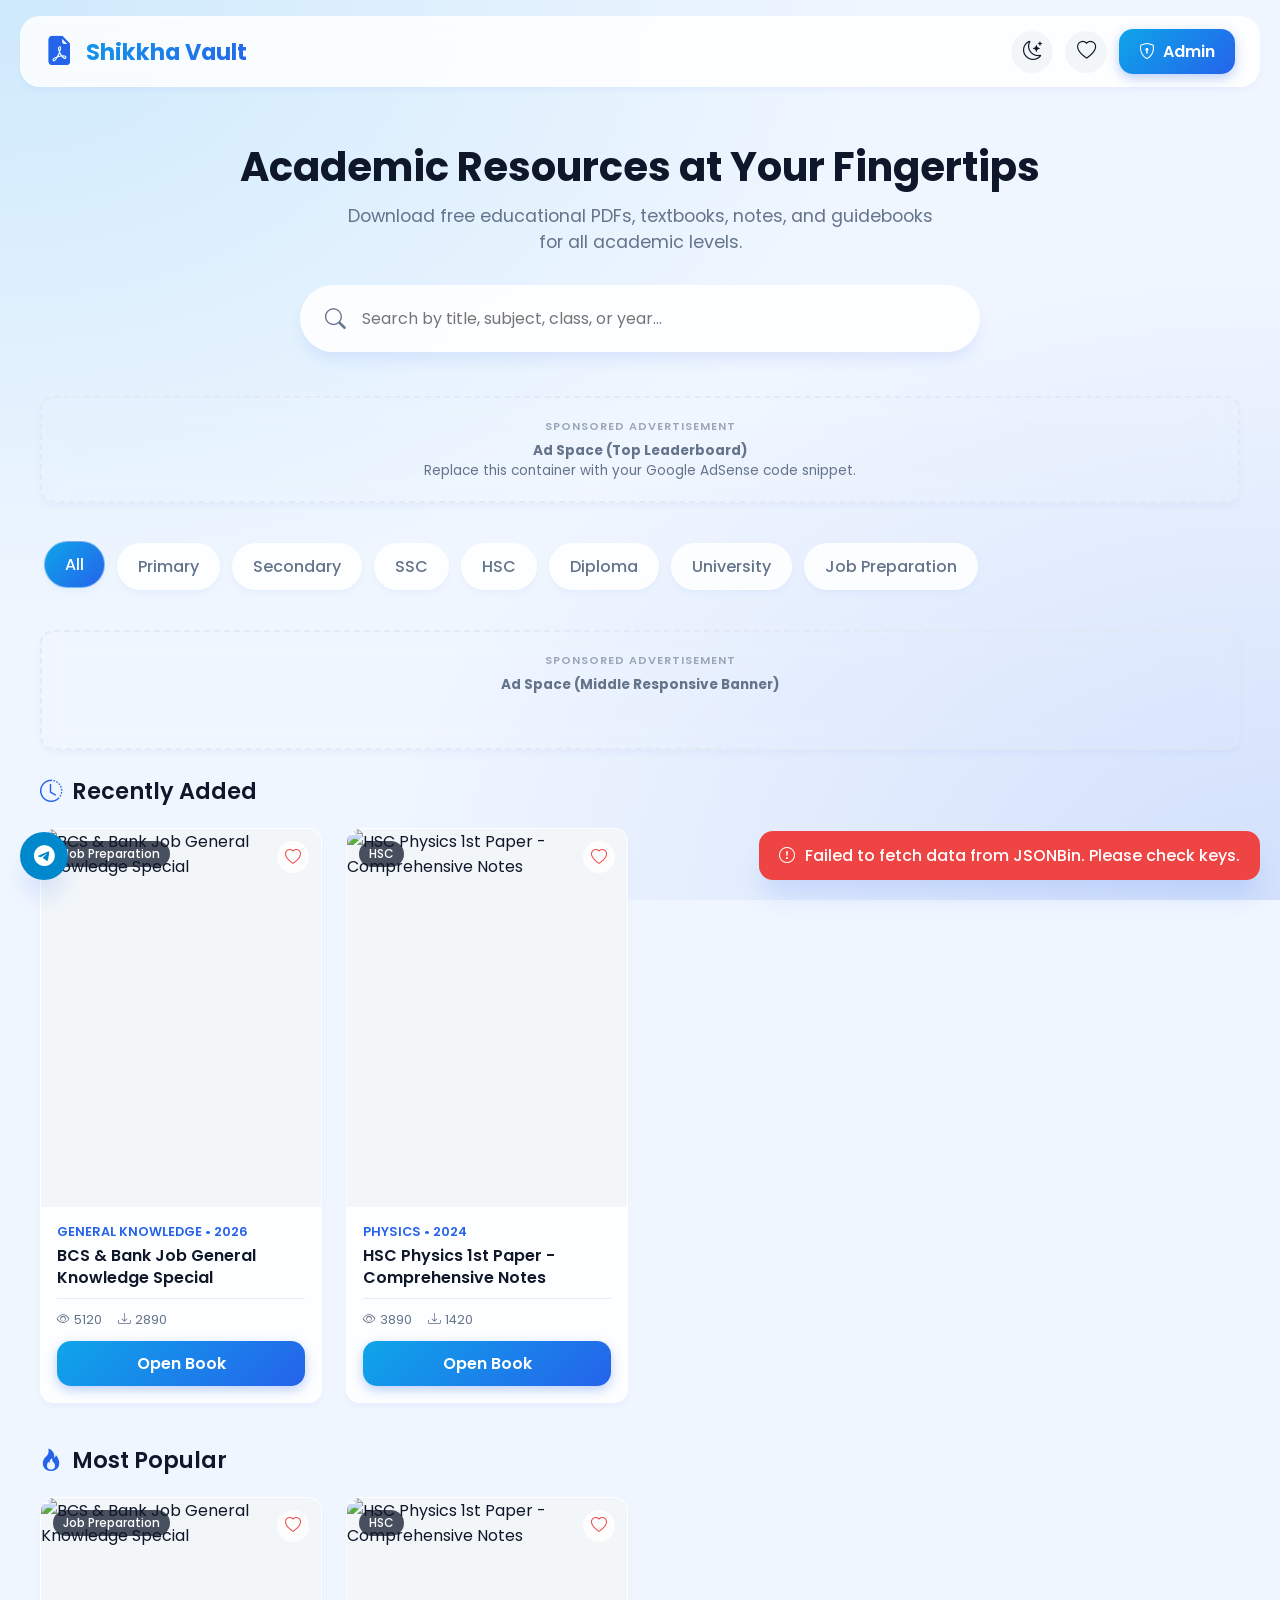
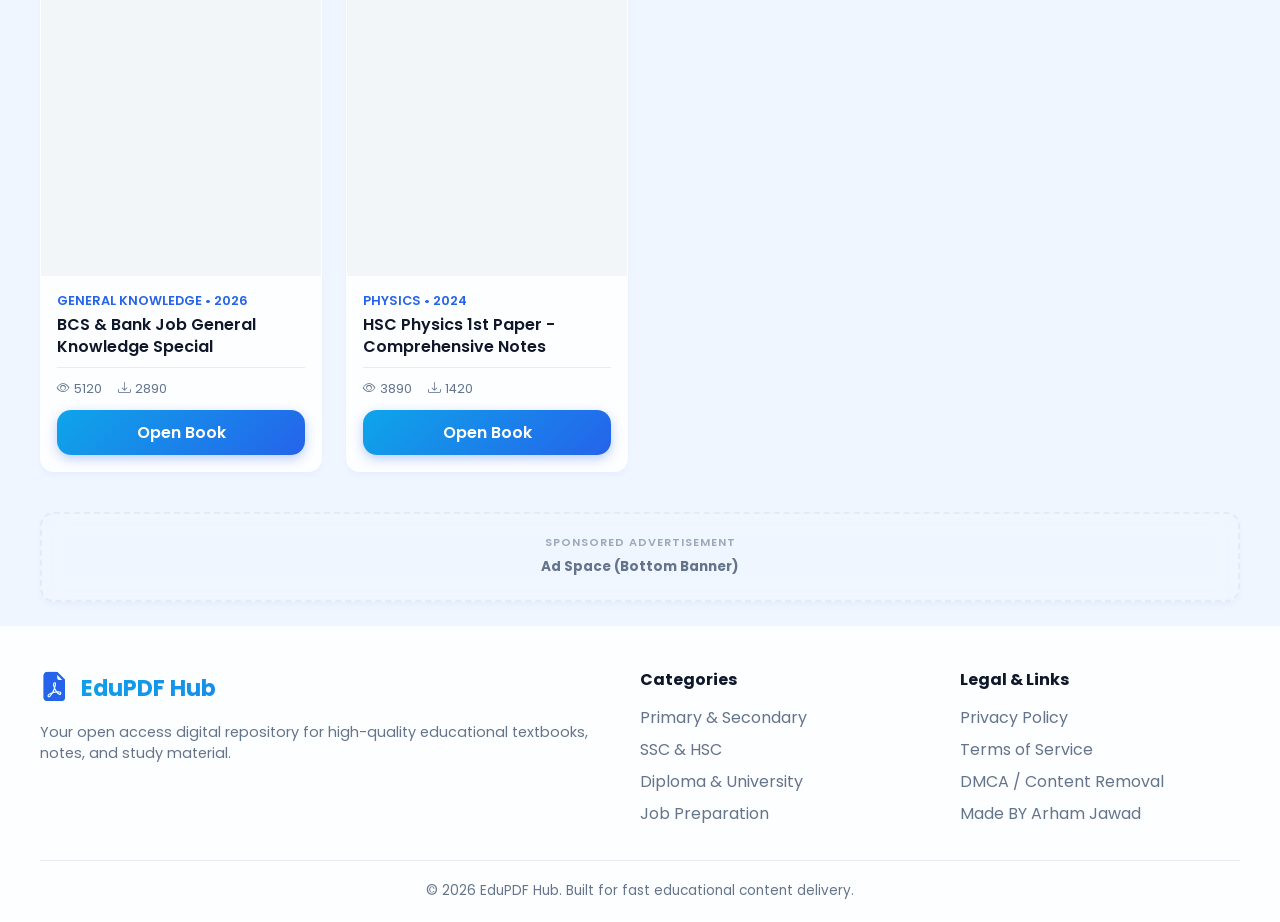
==== public/index.html @ 89e4945f "all done" ====
<!DOCTYPE html>
<html lang="en" data-theme="light">
<head>
    <meta charset="UTF-8">
    <meta name="viewport" content="width=device-width, initial-scale=1.0">
    <title>Sikkha vault- Free PDF Library</title>
    <!-- logo -->
     <link rel="shortcut icon" type="x-icon" href="icon.png" background-color="#FFFFFF">
    <!-- SEO & Open Graph Meta Tags -->
    <meta name="description" content="sikkhavault, Download educational PDFs, text books, notes, and study materials for Primary, Secondary, SSC, HSC, Diploma, University, and Job Preparation.">
    <meta name="keywords" content="sikkhavault, Books, PDF, SSC, HSC, Diploma, University, Job Prep, Study Materials">
    <meta name="author" content="sikkhavault">
    <meta name="robots" content="index, follow">
    
    <meta property="og:title" content="sikkhavault - Academic & Educational PDF Library">
    <meta property="og:description" content="Access thousands of textbooks and study materials in high-quality PDF format.">
    <meta property="og:type" content="website">
    <meta property="og:image" content="https://images.unsplash.com/photo-1497633762265-9d179a990aa6?w=800">
    
    <meta name="twitter:card" content="summary_large_image">
    <meta name="twitter:title" content="sikkhavault">
    <meta name="twitter:description" content="Free academic PDF library for students and job seekers.">

    <!-- Google Fonts & Bootstrap Icons -->
    <link rel="preconnect" href="https://fonts.googleapis.com">
    <link rel="preconnect" href="https://fonts.gstatic.com" crossorigin>
    <link href="https://fonts.googleapis.com/css2?family=Poppins:wght@300;400;500;600;700&display=swap" rel="stylesheet">
    <link rel="stylesheet" href="https://cdn.jsdelivr.net/npm/bootstrap-icons@1.11.1/font/bootstrap-icons.css">
    <link rel="stylesheet" href="/src/style.css">
    <script src="/src/script.js" defer></script>
</head>
<body>
    <!--google AdSense-->
    <script async src="https://pagead2.googlesyndication.com/pagead/js/adsbygoogle.js?client=ca-pub-3138144845220988"
     crossorigin="anonymous"></script>
    
    <!-- ==========================================================================
       HEADER & NAVBAR
       ========================================================================== -->
    <header class="container navbar">
        <nav class="navbar-content glass">
            <a href="#" class="brand-logo" onclick="app.router.navigate('home')">
                <i class="bi bi-file-earmark-pdf-fill"></i>
                Shikkha Vault
            </a>
            <div class="nav-actions">
                <button class="icon-btn" id="themeToggleBtn" title="Toggle Theme" onclick="app.ui.toggleTheme()">
                    <i class="bi bi-moon-stars"></i>
                </button>
                <button class="icon-btn" title="Saved Favorites" onclick="app.ui.showFavoritesModal()">
                    <i class="bi bi-heart"></i>
                </button>
                <button class="btn btn-primary" id="adminNavBtn" onclick="app.admin.handleNavClick()">
                    <i class="bi bi-shield-lock"></i> <span id="adminBtnText">Admin</span>
                </button>
            </div>
        </nav>
    </header>

    <!-- ==========================================================================
       HOME VIEW
       ========================================================================== -->
    <main id="homeView" class="container">
        <!-- Hero Section -->
        <section class="hero">
            <h1>Academic Resources at Your Fingertips</h1>
            <p>Download free educational PDFs, textbooks, notes, and guidebooks for all academic levels.</p>
            
            <div class="search-container">
                <div class="search-bar glass">
                    <i class="bi bi-search"></i>
                    <input type="text" id="searchInput" placeholder="Search by title, subject, class, or year..." autocomplete="off">
                </div>
                <div class="search-suggestions glass" id="searchSuggestions"></div>
            </div>
        </section>

        <!-- Top Advertisement Banner -->
        <div class="ad-banner ad-top glass" id="adTop">
            <div><strong>Ad Space (Top Leaderboard)</strong></div>
            <div>Replace this container with your Google AdSense code snippet.</div>
        </div>

        <!-- Category Scroll Filters -->
        <section class="category-section">
            <div class="category-scroll" id="categoryContainer">
                <!-- Dynamic Category Chips -->
            </div>
        </section>

        <!-- Middle Advertisement Banner -->
        <div class="ad-banner ad-middle glass" id="adMiddle">
            <div><strong>Ad Space (Middle Responsive Banner)</strong></div>
        </div>

        <!-- Recent Books Section -->
        <section>
            <div class="section-header">
                <h2 class="section-title"><i class="bi bi-clock-history"></i> Recently Added</h2>
            </div>
            <div class="book-grid" id="recentBooksGrid">
                <!-- Skeleton Loading -->
                <div class="book-card glass" style="height: 320px;"><div class="skeleton" style="height:100%;"></div></div>
                <div class="book-card glass" style="height: 320px;"><div class="skeleton" style="height:100%;"></div></div>
                <div class="book-card glass" style="height: 320px;"><div class="skeleton" style="height:100%;"></div></div>
                <div class="book-card glass" style="height: 320px;"><div class="skeleton" style="height:100%;"></div></div>
            </div>
        </section>

        <!-- Popular Books Section -->
        <section>
            <div class="section-header">
                <h2 class="section-title"><i class="bi bi-fire"></i> Most Popular</h2>
            </div>
            <div class="book-grid" id="popularBooksGrid">
                <!-- Dynamic Content -->
            </div>
        </section>

        <!-- Bottom Advertisement Banner -->
        <div class="ad-banner ad-bottom glass" id="adBottom">
            <div><strong>Ad Space (Bottom Banner)</strong></div>
        </div>
    </main>

    <!-- ==========================================================================
       BOOK DETAILS VIEW
       ========================================================================== -->
    <main id="detailsView" class="container details-page">
        <button class="btn glass" onclick="app.router.navigate('home')" style="margin-bottom: 20px;">
            <i class="bi bi-arrow-left"></i> Back to Catalog
        </button>

        <div class="details-grid">
            <!-- Cover Column -->
            <div>
                <img id="detailCover" src="" alt="Book Cover" class="details-cover glass">
            </div>

            <!-- Details Column -->
            <div class="details-info">
                <h1 id="detailTitle" class="details-title">Book Title Loading...</h1>
                
                <div class="details-tags">
                    <span class="tag" id="detailCategory"><i class="bi bi-folder"></i> Category</span>
                    <span class="tag" id="detailSubject"><i class="bi bi-book"></i> Subject</span>
                    <span class="tag" id="detailYear"><i class="bi bi-calendar"></i> Year</span>
                </div>

                <p id="detailDescription" style="color: var(--text-muted); line-height: 1.6; margin-bottom: 20px;">
                    Description loading...
                </p>

                <div class="details-spec-grid">
                    <div class="spec-item">
                        <span class="spec-label">Publisher</span>
                        <span class="spec-value" id="detailPublisher">-</span>
                    </div>
                    <div class="spec-item">
                        <span class="spec-label">File Size</span>
                        <span class="spec-value" id="detailFileSize">-</span>
                    </div>
                    <div class="spec-item">
                        <span class="spec-label">Upload Date</span>
                        <span class="spec-value" id="detailUploadDate">-</span>
                    </div>
                    <div class="spec-item">
                        <span class="spec-label">Total Downloads</span>
                        <span class="spec-value" id="detailDownloads">0</span>
                    </div>
                </div>

                <!-- Action Download Box -->
                <div class="download-box glass">
                    <button class="btn btn-success" id="downloadBtn" style="width: 100%; justify-content: center; font-size: 1.1rem; padding: 14px;">
                        <i class="bi bi-download"></i> 📥 Read/Download PDF Now
                    </button>
                    <div style="display: flex; gap: 10px; margin-top: 12px; justify-content: center;">
                        <button class="btn glass" id="shareBtn" style="padding: 6px 12px; font-size: 0.85rem;">
                            <i class="bi bi-share"></i> Share Link
                        </button>
                        <button class="btn glass" id="copyBtn" style="padding: 6px 12px; font-size: 0.85rem;">
                            <i class="bi bi-clipboard"></i> Copy ID
                        </button>
                    </div>
                </div>
            </div>

            <!-- Sidebar Column / Ads -->
            <div class="sidebar-col">
                <div class="ad-banner ad-sidebar glass">
                    <div><strong>Ad Space (Sidebar Medium Rectangle)</strong></div>
                </div>
            </div>
        </div>
    </main>

    <!-- ==========================================================================
       ADMIN DASHBOARD VIEW
       ========================================================================== -->
    <main id="adminView" class="container admin-dashboard">
        <div class="section-header">
            <h2><i class="bi bi-speedometer2"></i> Management Dashboard</h2>
            <div>
                <button class="btn btn-primary" onclick="app.admin.openBookModal()"><i class="bi bi-plus-circle"></i> Add New Book</button>
                <button class="btn glass" onclick="app.admin.openSettingsModal()"><i class="bi bi-gear"></i> Settings</button>
                <button class="btn glass" onclick="app.admin.logout()"><i class="bi bi-box-arrow-right"></i> Logout</button>
            </div>
        </div>

        <!-- Statistics Overview -->
        <div class="stats-grid">
            <div class="stat-card glass">
                <div class="stat-icon"><i class="bi bi-journal-bookmark"></i></div>
                <div>
                    <div class="stat-val" id="statTotalBooks">0</div>
                    <div class="stat-lbl">Total Books</div>
                </div>
            </div>
            <div class="stat-card glass">
                <div class="stat-icon"><i class="bi bi-eye"></i></div>
                <div>
                    <div class="stat-val" id="statTotalViews">0</div>
                    <div class="stat-lbl">Total Views</div>
                </div>
            </div>
            <div class="stat-card glass">
                <div class="stat-icon"><i class="bi bi-download"></i></div>
                <div>
                    <div class="stat-val" id="statTotalDownloads">0</div>
                    <div class="stat-lbl">Total Downloads</div>
                </div>
            </div>
        </div>

        <!-- Admin Book List Table -->
        <div class="glass" style="padding: 20px; border-radius: var(--radius-md);">
            <div style="display: flex; justify-content: space-between; align-items: center; margin-bottom: 16px;">
                <h3>Book Inventory</h3>
                <input type="text" id="adminTableSearch" placeholder="Filter inventory..." class="form-control" style="width: 250px;">
            </div>
            <div class="admin-table-wrapper">
                <table class="admin-table">
                    <thead>
                        <tr>
                            <th>Book ID</th>
                            <th>Title</th>
                            <th>Category</th>
                            <th>Views</th>
                            <th>Downloads</th>
                            <th>Actions</th>
                        </tr>
                    </thead>
                    <tbody id="adminBookTableBody">
                        <!-- Dynamic Rows -->
                    </tbody>
                </table>
            </div>
        </div>
    </main>

    <!-- ==========================================================================
       404 NOT FOUND VIEW
       ========================================================================== -->
    <main id="notFoundView" class="container error-state" style="display: none;">
        <i class="bi bi-exclamation-triangle"></i>
        <h1>Book Not Found</h1>
        <p style="color: var(--text-muted); margin-bottom: 20px;">The requested PDF resource does not exist or has been removed.</p>
        <button class="btn btn-primary" onclick="app.router.navigate('home')">Return to Safety</button>
    </main>

    <!-- ==========================================================================
       MODALS
       ========================================================================== -->
    
    <!-- JSONBin Setup Settings Modal -->
    <div class="modal-overlay" id="settingsModal">
        <div class="modal-card glass">
            <i class="bi bi-x-lg modal-close" onclick="app.ui.closeModal('settingsModal')"></i>
            <h2><i class="bi bi-database-gear"></i> JSONBin Configuration</h2>
            <p style="color: var(--text-muted); font-size: 0.85rem; margin-bottom: 20px;">
                Enter your JSONBin.io storage credentials to sync database items.
            </p>
            <form id="settingsForm">
                <div class="form-group">
                    <label>BIN ID</label>
                    <input type="text" id="cfgBinId" class="form-control" required placeholder="e.g., 6a6b009ada38895dfea31794">
                </div>
                <div class="form-group">
                    <label>Master Key</label>
                    <input type="password" id="cfgMasterKey" class="form-control" required placeholder="e.g., $2a$10$...">
                </div>
                <div class="form-group">
                    <label>Access Key (Optional)</label>
                    <input type="password" id="cfgAccessKey" class="form-control" placeholder="Optional read/write key">
                </div>
                <button type="submit" class="btn btn-primary" style="width: 100%; justify-content: center;">Save & Initialize</button>
            </form>
        </div>
    </div>

    <!-- Hidden Admin Login Modal -->
    <div class="modal-overlay" id="loginModal">
        <div class="modal-card glass">
            <i class="bi bi-x-lg modal-close" onclick="app.ui.closeModal('loginModal')"></i>
            <h2><i class="bi bi-shield-lock"></i> Admin Portal Login</h2>
            <p style="color: var(--text-muted); font-size: 0.85rem; margin-bottom: 20px;">Authentication required for library management.</p>
            <form id="loginForm">
                <div class="form-group">
                    <label>Username</label>
                    <input type="text" id="loginUser" class="form-control" required value="admin">
                </div>
                <div class="form-group">
                    <label>Password</label>
                    <input type="password" id="loginPass" class="form-control" required value="admin123">
                </div>
                <button type="submit" class="btn btn-primary" style="width: 100%; justify-content: center;">Login</button>
            </form>
        </div>
    </div>

    <!-- Add / Edit Book Modal -->
    <div class="modal-overlay" id="bookModal">
        <div class="modal-card glass modal-lg">
            <i class="bi bi-x-lg modal-close" onclick="app.ui.closeModal('bookModal')"></i>
            <h2 id="bookModalTitle"><i class="bi bi-journal-plus"></i> Add New Book</h2>
            <form id="bookForm" style="margin-top: 20px;">
                <input type="hidden" id="bookFormId">
                <div class="form-row">
                    <div class="form-group">
                        <label>Book Title *</label>
                        <input type="text" id="bookTitle" class="form-control" required>
                    </div>
                    <div class="form-group">
                        <label>Subject *</label>
                        <input type="text" id="bookSubject" class="form-control" required placeholder="e.g. Physics, Accounting">
                    </div>
                </div>
                <div class="form-row">
                    <div class="form-group">
                        <label>Category *</label>
                        <select id="bookCategory" class="form-control" required>
                            <option value="Primary">Primary</option>
                            <option value="Secondary">Secondary</option>
                            <option value="SSC">SSC</option>
                            <option value="HSC">HSC</option>
                            <option value="Diploma">Diploma</option>
                            <option value="University">University</option>
                            <option value="Job Preparation">Job Preparation</option>
                        </select>
                    </div>
                    <div class="form-group">
                        <label>Class/Year</label>
                        <input type="text" id="bookYear" class="form-control" placeholder="e.g. Class 10, 1st Year">
                    </div>
                </div>
                <div class="form-row">
                    <div class="form-group">
                        <label>Publisher</label>
                        <input type="text" id="bookPublisher" class="form-control" placeholder="e.g. NCTB, Pearson">
                    </div>
                    <div class="form-group">
                        <label>File Size</label>
                        <input type="text" id="bookFileSize" class="form-control" placeholder="e.g. 15.4 MB">
                    </div>
                </div>
                <div class="form-group">
                    <label>Cover Image URL *</label>
                    <input type="url" id="bookCover" class="form-control" required placeholder="https://domain.com/image.jpg">
                </div>
                <div class="form-group">
                    <label>PDF File URL *</label>
                    <input type="url" id="bookPdf" class="form-control" required placeholder="https://domain.com/file.pdf">
                </div>
                <div class="form-group">
                    <label>Description</label>
                    <textarea id="bookDescription" class="form-control" rows="3"></textarea>
                </div>
                <button type="submit" class="btn btn-primary" style="width: 100%; justify-content: center;">Save Book Record</button>
            </form>
        </div>
    </div>

    <!-- Favorites Modal -->
    <div class="modal-overlay" id="favModal">
        <div class="modal-card glass">
            <i class="bi bi-x-lg modal-close" onclick="app.ui.closeModal('favModal')"></i>
            <h2><i class="bi bi-heart-fill" style="color: #ef4444;"></i> Saved Favorites</h2>
            <div id="favListContainer" style="margin-top: 20px; max-height: 400px; overflow-y: auto;">
                <!-- Dynamic Items -->
            </div>
        </div>
    </div>

    <!-- ==========================================================================
       FLOATING ACTION BUTTONS & FOOTER
       ========================================================================== -->
    <div class="floating-btn-group">
        <a href="https://t.me/" target="_blank" class="float-btn telegram-btn" title="Telegram Community">
            <i class="bi bi-telegram"></i>
        </a>
        <button class="float-btn back-top-btn" id="backToTopBtn" onclick="window.scrollTo({top:0, behavior:'smooth'})">
            <i class="bi bi-arrow-up"></i>
        </button>
    </div>

    <div class="toast-container" id="toastContainer"></div>

    <footer class="glass">
        <div class="container">
            <div class="footer-grid">
                <div>
                    <div class="brand-logo" style="margin-bottom: 12px;">
                        <i class="bi bi-file-earmark-pdf-fill"></i> EduPDF Hub
                    </div>
                    <p style="color: var(--text-muted); font-size: 0.9rem;">
                        Your open access digital repository for high-quality educational textbooks, notes, and study material.
                    </p>
                </div>
                <div>
                    <h4>Categories</h4>
                    <ul style="list-style: none; margin-top: 10px; color: var(--text-muted); line-height: 2;">
                        <li>Primary & Secondary</li>
                        <li>SSC & HSC</li>
                        <li>Diploma & University</li>
                        <li>Job Preparation</li>
                    </ul>
                </div>
                <div>
                    <h4>Legal & Links</h4>
                    <ul style="list-style: none; margin-top: 10px; color: var(--text-muted); line-height: 2;">
                        <li>Privacy Policy</li>
                        <li>Terms of Service</li>
                        <li>DMCA / Content Removal</li>
                        <li>Made BY Arham Jawad</li>
                    </ul>
                </div>
            </div>
            <div class="footer-bottom">
                &copy; 2026 EduPDF Hub. Built for fast educational content delivery.
            </div>
        </div>
    </footer>


</body>
</html>
---- src/style.css ----
:root {
            --primary-gradient: linear-gradient(135deg, #0ea5e9 0%, #2563eb 100%);
            --primary: #2563eb;
            --primary-dark: #1d4ed8;
            --secondary: #0ea5e9;
            --accent: #10b981;
            --accent-hover: #059669;
            
            --bg-body: #f0f6ff;
            --bg-card: rgba(255, 255, 255, 0.85);
            --bg-card-hover: rgba(255, 255, 255, 0.95);
            --bg-modal: #ffffff;
            --bg-input: rgba(241, 245, 249, 0.9);
            
            --text-main: #0f172a;
            --text-muted: #64748b;
            --text-inverse: #ffffff;
            
            --border-color: rgba(226, 232, 240, 0.8);
            --glass-border: rgba(255, 255, 255, 0.4);
            --shadow-sm: 0 4px 6px -1px rgba(37, 99, 235, 0.05);
            --shadow-md: 0 10px 15px -3px rgba(37, 99, 235, 0.1);
            --shadow-lg: 0 20px 25px -5px rgba(37, 99, 235, 0.15);
            
            --radius-sm: 8px;
            --radius-md: 14px;
            --radius-lg: 20px;
            --radius-full: 9999px;
            
            --transition: all 0.3s cubic-bezier(0.4, 0, 0.2, 1);
        }

        [data-theme="dark"] {
            --bg-body: #0b1120;
            --bg-card: rgba(30, 41, 59, 0.7);
            --bg-card-hover: rgba(30, 41, 59, 0.9);
            --bg-modal: #1e293b;
            --bg-input: rgba(15, 23, 42, 0.8);
            
            --text-main: #f8fafc;
            --text-muted: #94a3b8;
            
            --border-color: rgba(51, 65, 85, 0.8);
            --glass-border: rgba(255, 255, 255, 0.08);
            --shadow-sm: 0 4px 6px -1px rgba(0, 0, 0, 0.3);
            --shadow-md: 0 10px 15px -3px rgba(0, 0, 0, 0.4);
            --shadow-lg: 0 20px 25px -5px rgba(0, 0, 0, 0.5);
        }

        /* ==========================================================================
           2. BASE & RESET
           ========================================================================== */
        * {
            box-sizing: border-box;
            margin: 0;
            padding: 0;
            font-family: 'Poppins', sans-serif;
            -webkit-tap-highlight-color: transparent;
        }

        body {
            background: var(--bg-body);
            color: var(--text-main);
            min-height: 100vh;
            display: flex;
            flex-direction: column;
            overflow-x: hidden;
            transition: background-color 0.3s ease, color 0.3s ease;
            background-image: 
                radial-gradient(at 0% 0%, rgba(14, 165, 233, 0.15) 0px, transparent 50%),
                radial-gradient(at 100% 100%, rgba(37, 99, 235, 0.15) 0px, transparent 50%);
            background-attachment: fixed;
        }

        a {
            color: inherit;
            text-decoration: none;
        }

        button, input, select, textarea {
            font: inherit;
            outline: none;
            border: none;
        }

        button {
            cursor: pointer;
        }

        /* Glassmorphism utility */
        .glass {
            background: var(--bg-card);
            backdrop-filter: blur(12px);
            -webkit-backdrop-filter: blur(12px);
            border: 1px solid var(--glass-border);
            box-shadow: var(--shadow-sm);
        }

        .container {
            width: 100%;
            max-width: 1240px;
            margin: 0 auto;
            padding: 0 20px;
        }

        /* ==========================================================================
           3. NAVBAR & NAVIGATION
           ========================================================================== */
        .navbar {
            position: sticky;
            top: 0;
            z-index: 1000;
            padding: 16px 0;
            transition: var(--transition);
        }

        .navbar-content {
            display: flex;
            align-items: center;
            justify-content: space-between;
            border-radius: var(--radius-lg);
            padding: 12px 24px;
        }

        .brand-logo {
            display: flex;
            align-items: center;
            gap: 12px;
            font-size: 1.4rem;
            font-weight: 700;
            background: var(--primary-gradient);
            -webkit-background-clip: text;
            background-clip: text;
            -webkit-text-fill-color: transparent;
        }

        .brand-logo i {
            font-size: 1.8rem;
            color: var(--primary);
            -webkit-text-fill-color: initial;
        }

        .nav-actions {
            display: flex;
            align-items: center;
            gap: 12px;
        }

        .icon-btn {
            width: 42px;
            height: 42px;
            border-radius: var(--radius-full);
            display: flex;
            align-items: center;
            justify-content: center;
            font-size: 1.2rem;
            color: var(--text-main);
            background: var(--bg-input);
            transition: var(--transition);
        }

        .icon-btn:hover {
            transform: translateY(-2px);
            color: var(--primary);
        }

        .btn {
            padding: 10px 20px;
            border-radius: var(--radius-md);
            font-weight: 600;
            display: inline-flex;
            align-items: center;
            gap: 8px;
            transition: var(--transition);
        }

        .btn-primary {
            background: var(--primary-gradient);
            color: var(--text-inverse);
            box-shadow: 0 4px 12px rgba(37, 99, 235, 0.3);
        }

        .btn-primary:hover {
            transform: translateY(-2px);
            box-shadow: 0 6px 20px rgba(37, 99, 235, 0.4);
        }

        .btn-success {
            background: var(--accent);
            color: var(--text-inverse);
            box-shadow: 0 4px 12px rgba(16, 185, 129, 0.3);
        }

        .btn-success:hover {
            background: var(--accent-hover);
            transform: translateY(-2px);
            box-shadow: 0 6px 20px rgba(16, 185, 129, 0.4);
        }

        /* ==========================================================================
           4. HERO & SEARCH
           ========================================================================== */
        .hero {
            padding: 40px 0 20px 0;
            text-align: center;
        }

        .hero h1 {
            font-size: 2.5rem;
            font-weight: 700;
            margin-bottom: 12px;
            line-height: 1.2;
        }

        .hero p {
            color: var(--text-muted);
            font-size: 1.1rem;
            margin-bottom: 30px;
            max-width: 600px;
            margin-left: auto;
            margin-right: auto;
        }

        .search-container {
            max-width: 680px;
            margin: 0 auto;
            position: relative;
        }

        .search-bar {
            display: flex;
            align-items: center;
            padding: 8px 16px;
            border-radius: var(--radius-full);
            box-shadow: var(--shadow-md);
        }

        .search-bar i {
            font-size: 1.3rem;
            color: var(--text-muted);
            margin-left: 8px;
        }

        .search-bar input {
            width: 100%;
            padding: 12px 16px;
            background: transparent;
            color: var(--text-main);
            font-size: 1rem;
        }

        .search-suggestions {
            position: absolute;
            top: 110%;
            left: 0;
            right: 0;
            border-radius: var(--radius-md);
            max-height: 300px;
            overflow-y: auto;
            z-index: 100;
            display: none;
            box-shadow: var(--shadow-lg);
        }

        .suggestion-item {
            padding: 12px 20px;
            display: flex;
            align-items: center;
            justify-content: space-between;
            cursor: pointer;
            border-bottom: 1px solid var(--border-color);
            transition: var(--transition);
        }

        .suggestion-item:last-child {
            border-bottom: none;
        }

        .suggestion-item:hover {
            background: var(--bg-input);
            color: var(--primary);
        }

        /* ==========================================================================
           5. CATEGORIES & CHIPS
           ========================================================================== */
        .category-section {
            margin: 30px 0;
        }

        .category-scroll {
            display: flex;
            gap: 12px;
            overflow-x: auto;
            padding: 10px 4px;
            scrollbar-width: none;
        }

        .category-scroll::-webkit-scrollbar {
            display: none;
        }

        .category-chip {
            padding: 10px 20px;
            border-radius: var(--radius-full);
            white-space: nowrap;
            font-weight: 500;
            cursor: pointer;
            transition: var(--transition);
            color: var(--text-muted);
            display: flex;
            align-items: center;
            gap: 8px;
        }

        .category-chip.active, .category-chip:hover {
            background: var(--primary-gradient);
            color: var(--text-inverse);
            transform: translateY(-2px);
            box-shadow: var(--shadow-sm);
        }

        /* ==========================================================================
           6. ADVERTISEMENT PLACEHOLDERS
           ========================================================================== */
        .ad-banner {
            margin: 24px 0;
            padding: 20px;
            border-radius: var(--radius-md);
            text-align: center;
            border: 2px dashed var(--border-color);
            background: rgba(255, 255, 255, 0.02);
            color: var(--text-muted);
            font-size: 0.85rem;
            position: relative;
            overflow: hidden;
        }

        .ad-banner::before {
            content: "SPONSORED ADVERTISEMENT";
            display: block;
            font-size: 0.7rem;
            font-weight: 600;
            letter-spacing: 1px;
            margin-bottom: 6px;
            opacity: 0.6;
        }

        .ad-top { min-height: 90px; }
        .ad-middle { min-height: 120px; }
        .ad-bottom { min-height: 90px; }
        .ad-sidebar { min-height: 250px; }

        /* ==========================================================================
           7. MAIN CONTENT LAYOUT & GRID
           ========================================================================== */
        .section-header {
            display: flex;
            align-items: center;
            justify-content: space-between;
            margin-bottom: 20px;
        }

        .section-title {
            font-size: 1.4rem;
            font-weight: 600;
            display: flex;
            align-items: center;
            gap: 10px;
        }

        .section-title i {
            color: var(--primary);
        }

        .book-grid {
            display: grid;
            grid-template-columns: repeat(auto-fill, minmax(240px, 1fr));
            gap: 24px;
            margin-bottom: 40px;
        }

        /* Book Card */
        .book-card {
            border-radius: var(--radius-md);
            overflow: hidden;
            display: flex;
            flex-direction: column;
            transition: var(--transition);
            position: relative;
            height: 100%;
        }

        .book-card:hover {
            transform: translateY(-6px);
            box-shadow: var(--shadow-lg);
        }

        .card-cover-wrapper {
            position: relative;
            width: 100%;
            padding-top: 135%; /* 3:4 Aspect Ratio */
            overflow: hidden;
            background: var(--bg-input);
        }

        .card-cover {
            position: absolute;
            top: 0;
            left: 0;
            width: 100%;
            height: 100%;
            object-fit: cover;
            transition: var(--transition);
        }

        .book-card:hover .card-cover {
            transform: scale(1.05);
        }

        .badge-category {
            position: absolute;
            top: 12px;
            left: 12px;
            background: rgba(15, 23, 42, 0.75);
            backdrop-filter: blur(4px);
            color: #fff;
            padding: 4px 10px;
            border-radius: var(--radius-full);
            font-size: 0.75rem;
            font-weight: 500;
        }

        .fav-btn {
            position: absolute;
            top: 12px;
            right: 12px;
            width: 32px;
            height: 32px;
            border-radius: var(--radius-full);
            background: rgba(255, 255, 255, 0.85);
            color: #ef4444;
            display: flex;
            align-items: center;
            justify-content: center;
            cursor: pointer;
            transition: var(--transition);
            z-index: 2;
        }

        .fav-btn:hover {
            transform: scale(1.1);
        }

        .card-body {
            padding: 16px;
            display: flex;
            flex-direction: column;
            flex-grow: 1;
        }

        .card-meta {
            font-size: 0.8rem;
            color: var(--primary);
            font-weight: 600;
            margin-bottom: 4px;
            text-transform: uppercase;
        }

        .card-title {
            font-size: 1rem;
            font-weight: 600;
            line-height: 1.4;
            margin-bottom: 8px;
            display: -webkit-box;
            -webkit-line-clamp: 2;
            line-clamp: 2;
            -webkit-box-orient: vertical;
            overflow: hidden;
        }

        .card-stats {
            display: flex;
            align-items: center;
            gap: 16px;
            font-size: 0.8rem;
            color: var(--text-muted);
            margin-top: auto;
            padding-top: 12px;
            border-top: 1px solid var(--border-color);
        }

        .card-stats span {
            display: flex;
            align-items: center;
            gap: 4px;
        }

        /* ==========================================================================
           8. BOOK DETAILS PAGE / VIEW
           ========================================================================== */
        .details-page {
            display: none;
            padding: 20px 0 60px 0;
        }

        .details-grid {
            display: grid;
            grid-template-columns: 320px 1fr 300px;
            gap: 30px;
        }

        @media (max-width: 1024px) {
            .details-grid {
                grid-template-columns: 280px 1fr;
            }
            .sidebar-col {
                grid-column: span 2;
            }
        }

        @media (max-width: 768px) {
            .details-grid {
                grid-template-columns: 1fr;
            }
            .sidebar-col {
                grid-column: span 1;
            }
        }

        .details-cover {
            width: 100%;
            border-radius: var(--radius-md);
            box-shadow: var(--shadow-lg);
            object-fit: cover;
            aspect-ratio: 3/4;
        }

        .details-info {
            display: flex;
            flex-direction: column;
        }

        .details-title {
            font-size: 2rem;
            font-weight: 700;
            margin-bottom: 12px;
        }

        .details-tags {
            display: flex;
            flex-wrap: wrap;
            gap: 8px;
            margin-bottom: 20px;
        }

        .tag {
            background: var(--bg-input);
            color: var(--text-muted);
            padding: 6px 12px;
            border-radius: var(--radius-sm);
            font-size: 0.85rem;
            font-weight: 500;
        }

        .details-spec-grid {
            display: grid;
            grid-template-columns: repeat(2, 1fr);
            gap: 16px;
            margin: 20px 0;
            padding: 20px;
            border-radius: var(--radius-md);
            background: var(--bg-input);
        }

        .spec-item {
            display: flex;
            flex-direction: column;
        }

        .spec-label {
            font-size: 0.75rem;
            color: var(--text-muted);
            text-transform: uppercase;
        }

        .spec-value {
            font-size: 0.95rem;
            font-weight: 600;
        }

        .download-box {
            padding: 24px;
            border-radius: var(--radius-md);
            text-align: center;
            margin-top: 20px;
        }

        /* ==========================================================================
           9. ADMIN PANEL & MODALS
           ========================================================================== */
        .modal-overlay {
            position: fixed;
            top: 0;
            left: 0;
            right: 0;
            bottom: 0;
            background: rgba(15, 23, 42, 0.6);
            backdrop-filter: blur(6px);
            z-index: 2000;
            display: none;
            align-items: center;
            justify-content: center;
            padding: 20px;
        }

        .modal-card {
            width: 100%;
            max-width: 600px;
            max-height: 90vh;
            overflow-y: auto;
            border-radius: var(--radius-lg);
            padding: 30px;
            position: relative;
            animation: modalUp 0.3s cubic-bezier(0.16, 1, 0.3, 1);
        }

        .modal-lg {
            max-width: 900px;
        }

        @keyframes modalUp {
            from { opacity: 0; transform: translateY(20px); }
            to { opacity: 1; transform: translateY(0); }
        }

        .modal-close {
            position: absolute;
            top: 20px;
            right: 20px;
            font-size: 1.4rem;
            cursor: pointer;
            color: var(--text-muted);
        }

        .form-group {
            margin-bottom: 18px;
        }

        .form-group label {
            display: block;
            font-size: 0.85rem;
            font-weight: 600;
            margin-bottom: 6px;
            color: var(--text-main);
        }

        .form-control {
            width: 100%;
            padding: 10px 14px;
            border-radius: var(--radius-sm);
            background: var(--bg-input);
            border: 1px solid var(--border-color);
            color: var(--text-main);
            transition: var(--transition);
        }

        .form-control:focus {
            border-color: var(--primary);
            box-shadow: 0 0 0 3px rgba(37, 99, 235, 0.15);
        }

        .form-row {
            display: grid;
            grid-template-columns: repeat(2, 1fr);
            gap: 16px;
        }

        @media (max-width: 600px) {
            .form-row { grid-template-columns: 1fr; }
        }

        .admin-dashboard {
            display: none;
            padding: 30px 0;
        }

        .stats-grid {
            display: grid;
            grid-template-columns: repeat(auto-fit, minmax(200px, 1fr));
            gap: 20px;
            margin-bottom: 30px;
        }

        .stat-card {
            padding: 20px;
            border-radius: var(--radius-md);
            display: flex;
            align-items: center;
            gap: 16px;
        }

        .stat-icon {
            width: 50px;
            height: 50px;
            border-radius: var(--radius-md);
            background: rgba(37, 99, 235, 0.1);
            color: var(--primary);
            display: flex;
            align-items: center;
            justify-content: center;
            font-size: 1.5rem;
        }

        .stat-val {
            font-size: 1.6rem;
            font-weight: 700;
        }

        .stat-lbl {
            font-size: 0.8rem;
            color: var(--text-muted);
        }

        .admin-table-wrapper {
            overflow-x: auto;
            border-radius: var(--radius-md);
            margin-top: 20px;
        }

        .admin-table {
            width: 100%;
            border-collapse: collapse;
            text-align: left;
            font-size: 0.9rem;
        }

        .admin-table th, .admin-table td {
            padding: 14px 18px;
            border-bottom: 1px solid var(--border-color);
        }

        .admin-table th {
            background: var(--bg-input);
            font-weight: 600;
        }

        /* ==========================================================================
           10. SKELETON LOADERS, TOASTS & UTILITIES
           ========================================================================== */
        .skeleton {
            background: linear-gradient(90deg, var(--bg-input) 25%, var(--border-color) 50%, var(--bg-input) 75%);
            background-size: 200% 100%;
            animation: loading 1.5s infinite;
            border-radius: var(--radius-sm);
        }

        @keyframes loading {
            0% { background-position: 200% 0; }
            100% { background-position: -200% 0; }
        }

        .toast-container {
            position: fixed;
            bottom: 20px;
            right: 20px;
            z-index: 3000;
            display: flex;
            flex-direction: column;
            gap: 10px;
        }

        .toast {
            padding: 12px 20px;
            border-radius: var(--radius-md);
            color: #fff;
            font-weight: 500;
            display: flex;
            align-items: center;
            gap: 10px;
            box-shadow: var(--shadow-lg);
            animation: slideIn 0.3s cubic-bezier(0.16, 1, 0.3, 1);
        }

        @keyframes slideIn {
            from { transform: translateX(100%); opacity: 0; }
            to { transform: translateX(0); opacity: 1; }
        }

        .toast-success { background: #10b981; }
        .toast-error { background: #ef4444; }
        .toast-info { background: #2563eb; }

        /* Floating Buttons */
        .floating-btn-group {
            position: fixed;
            bottom: 20px;
            left: 20px;
            display: flex;
            flex-direction: column;
            gap: 12px;
            z-index: 999;
        }

        .float-btn {
            width: 48px;
            height: 48px;
            border-radius: var(--radius-full);
            display: flex;
            align-items: center;
            justify-content: center;
            color: #fff;
            font-size: 1.3rem;
            box-shadow: var(--shadow-lg);
            transition: var(--transition);
        }

        .telegram-btn { background: #0088cc; }
        .back-top-btn { background: var(--primary); display: none; }

        .float-btn:hover {
            transform: scale(1.1);
        }

        /* Footer */
        footer {
            margin-top: auto;
            padding: 40px 0 20px 0;
            border-top: 1px solid var(--border-color);
            background: var(--bg-card);
        }

        .footer-grid {
            display: grid;
            grid-template-columns: 2fr 1fr 1fr;
            gap: 40px;
            margin-bottom: 30px;
        }

        @media (max-width: 768px) {
            .footer-grid { grid-template-columns: 1fr; }
        }

        .footer-bottom {
            text-align: center;
            padding-top: 20px;
            border-top: 1px solid var(--border-color);
            color: var(--text-muted);
            font-size: 0.85rem;
        }

        /* 404 State */
        .error-state {
            text-align: center;
            padding: 80px 20px;
        }

        .error-state i {
            font-size: 4rem;
            color: var(--text-muted);
            margin-bottom: 16px;
        }
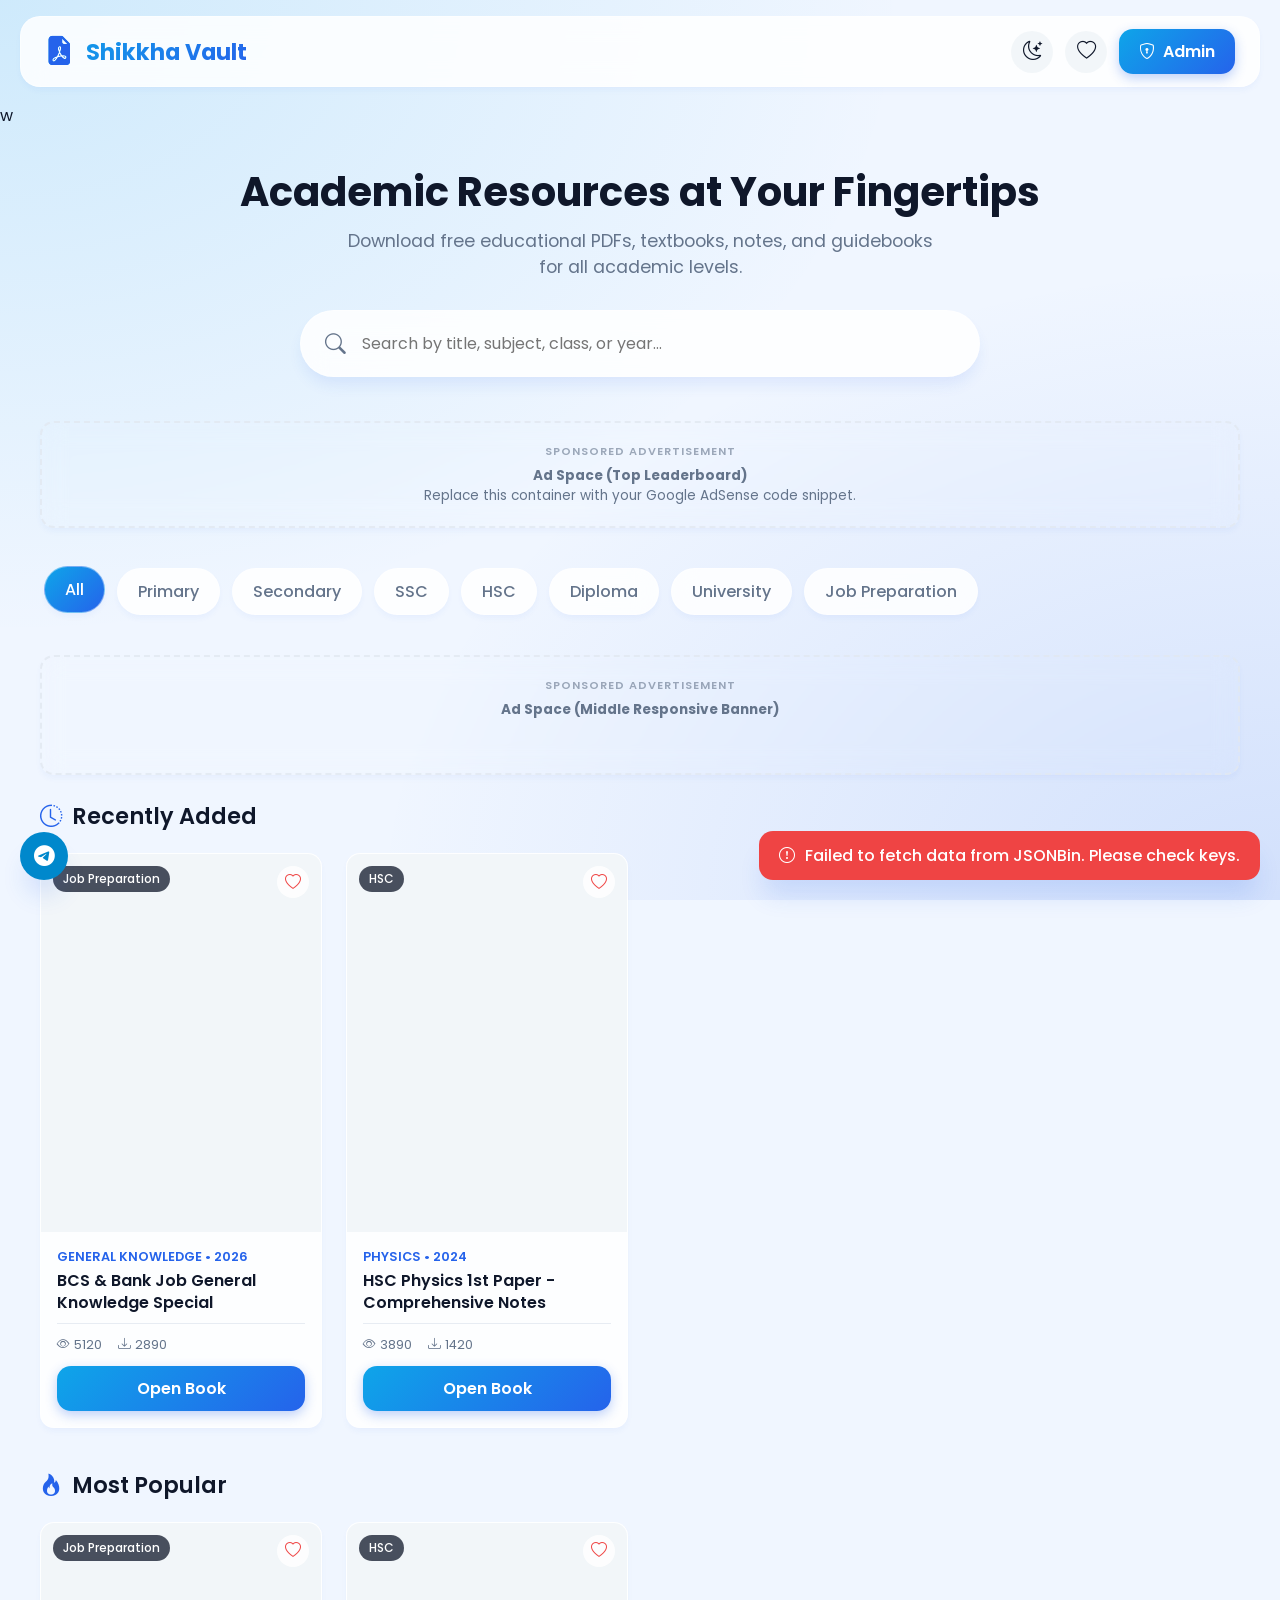
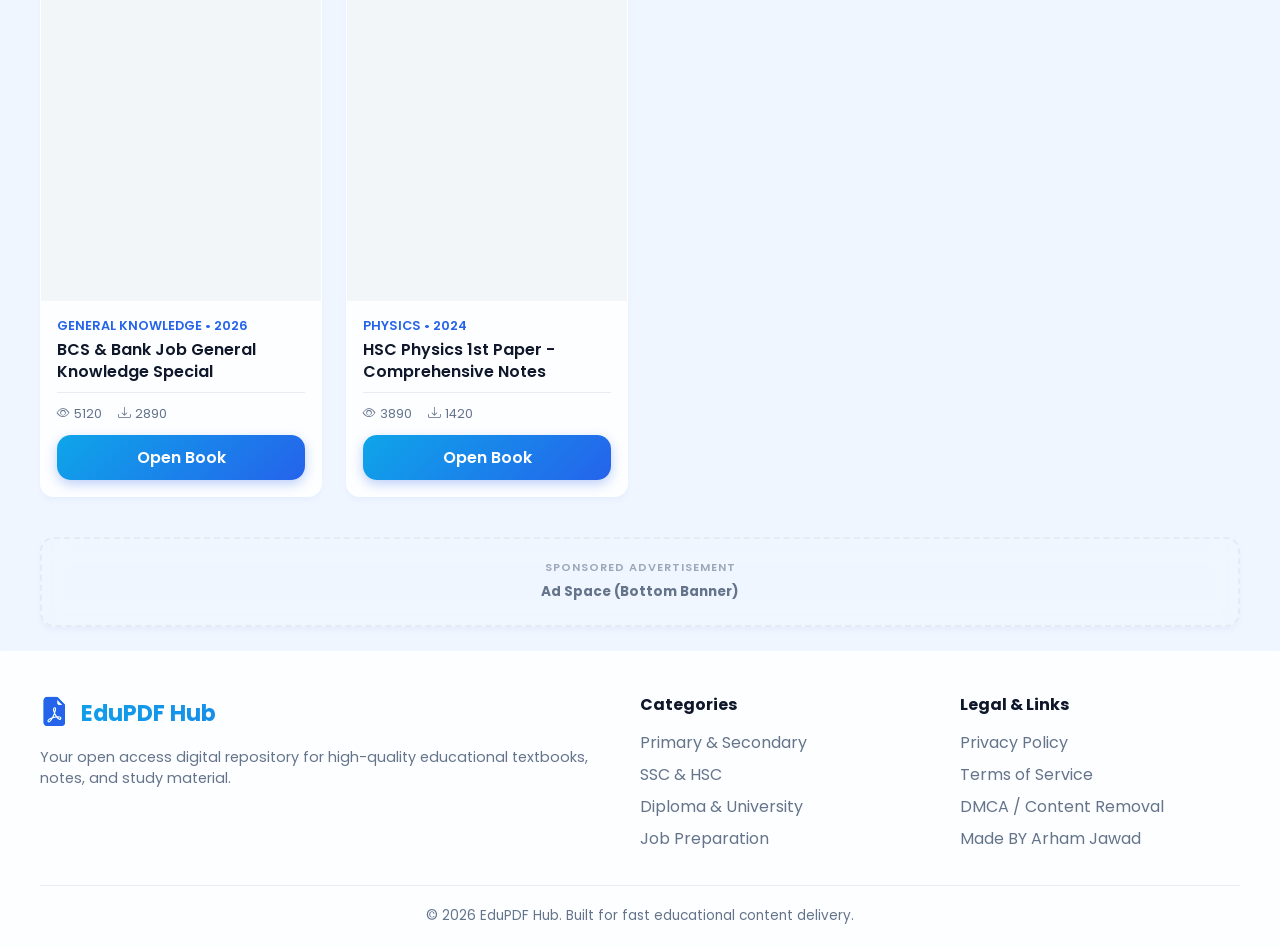
==== commit 0baebfdb: "add gitignore file" ====
--- a/public/index.html
+++ b/public/index.html
@@ -59,7 +59,7 @@
 
     <!-- ==========================================================================
        HOME VIEW
-       ========================================================================== -->
+       ========================================================================== -->w
     <main id="homeView" class="container">
         <!-- Hero Section -->
         <section class="hero">
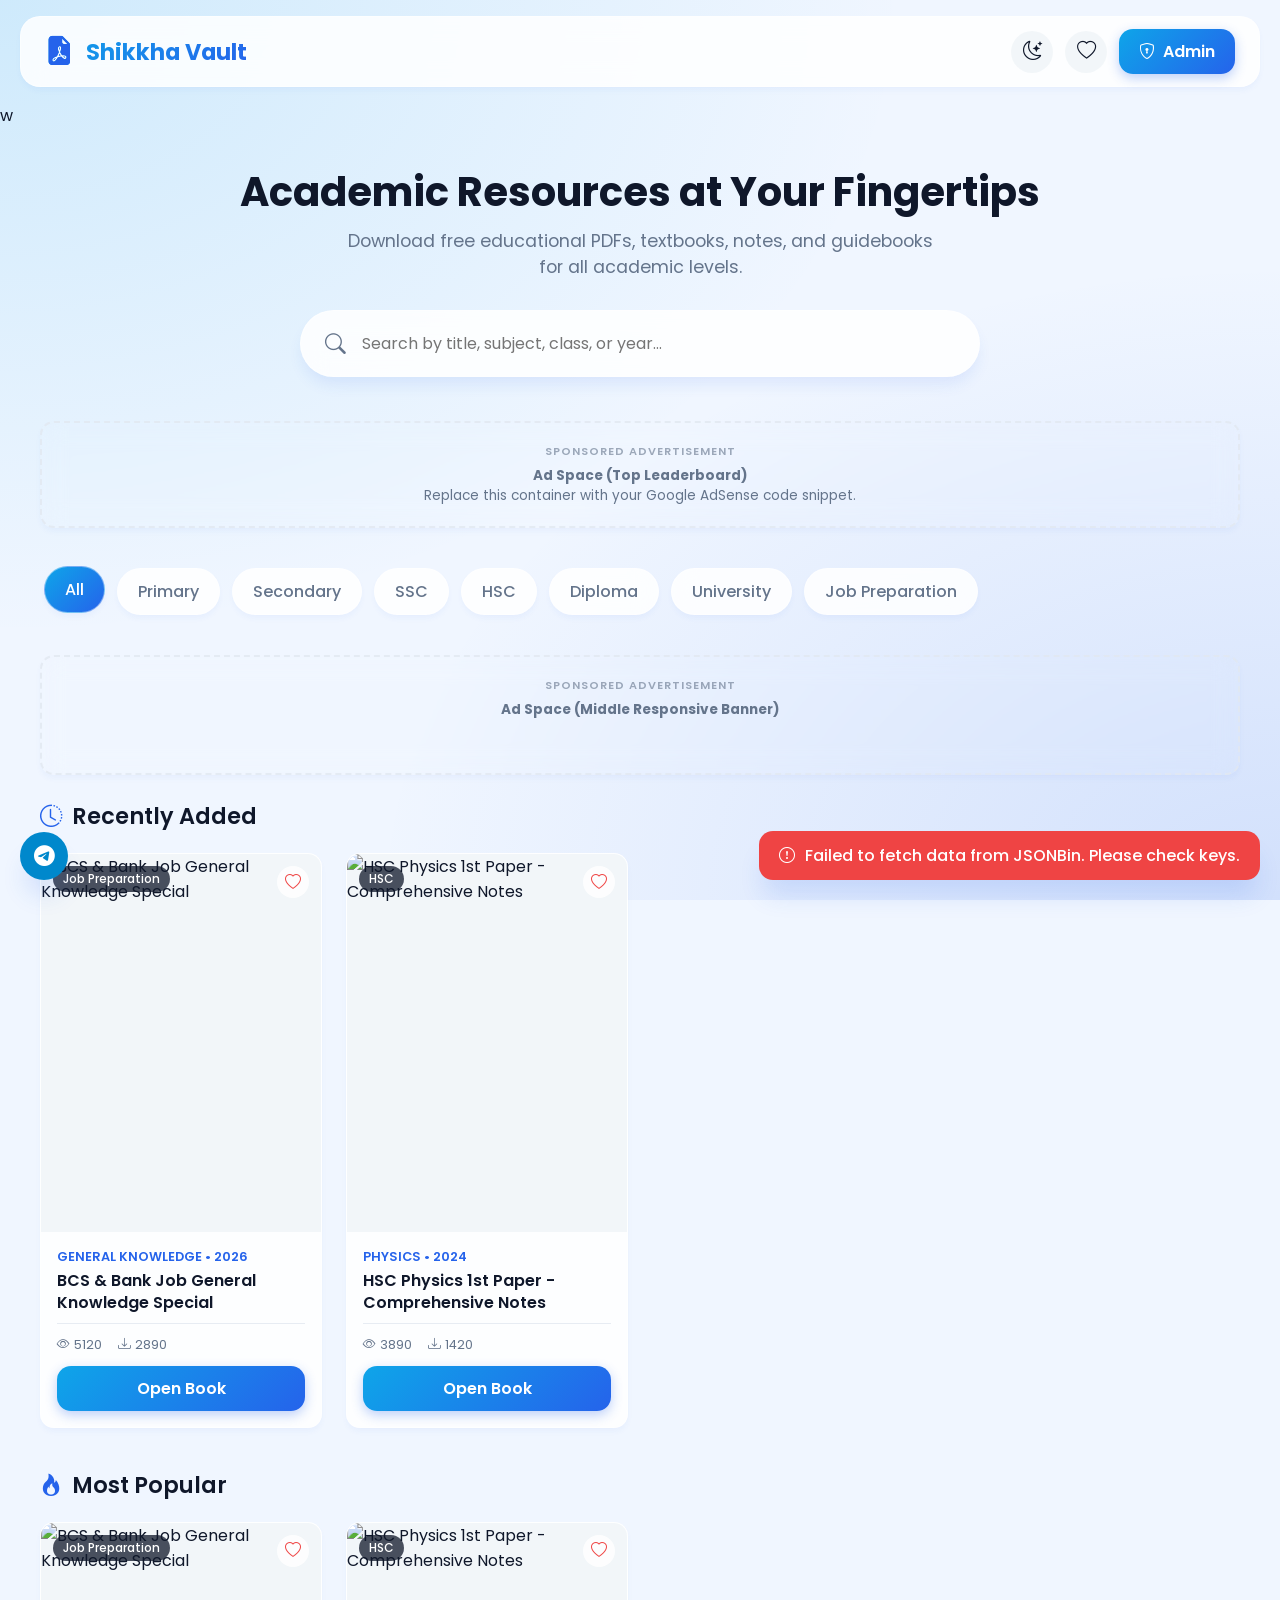
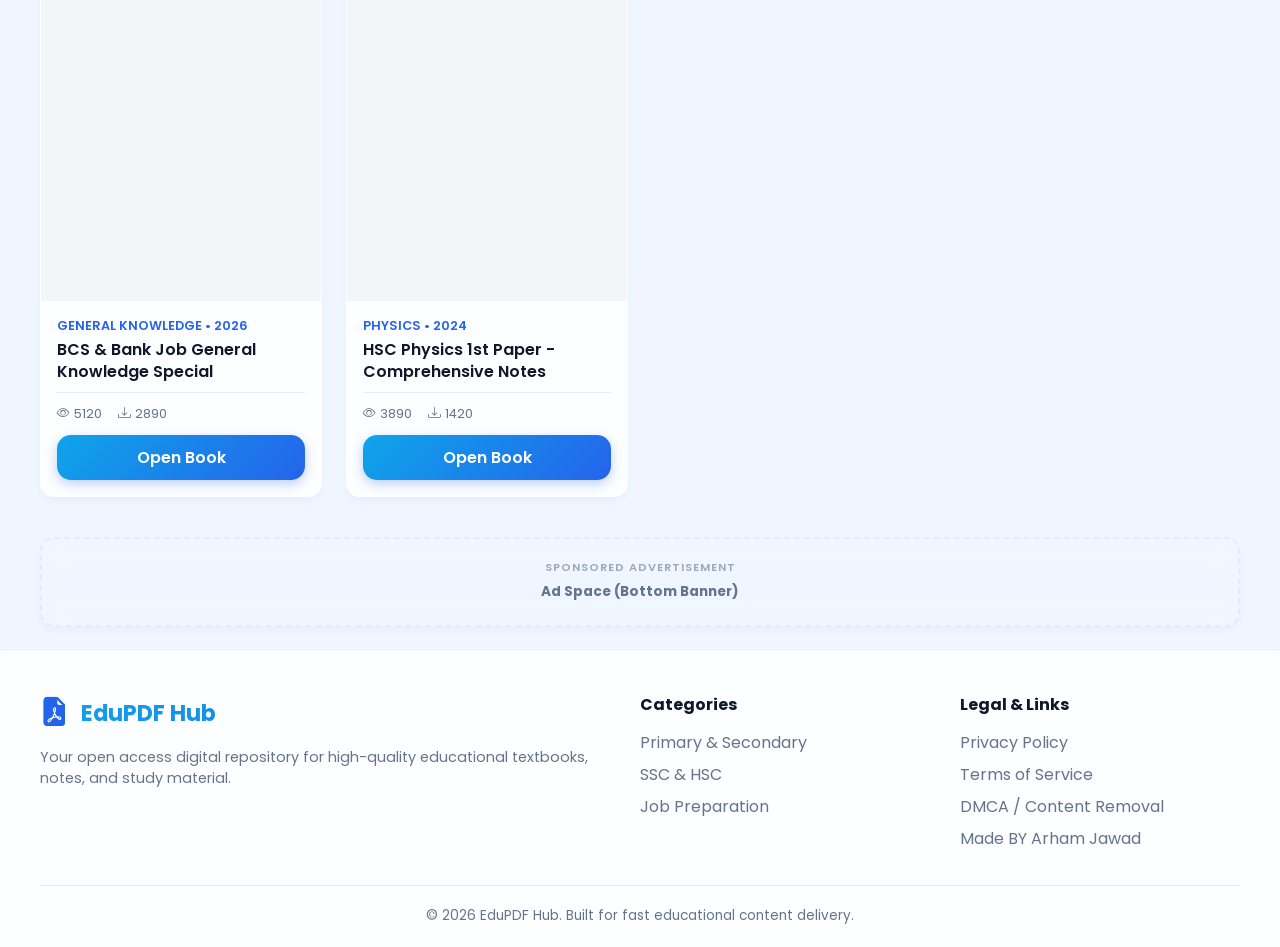
==== commit 65b48123: "one li remove" ====
--- a/public/index.html
+++ b/public/index.html
@@ -422,7 +422,6 @@
                     <ul style="list-style: none; margin-top: 10px; color: var(--text-muted); line-height: 2;">
                         <li>Primary & Secondary</li>
                         <li>SSC & HSC</li>
-                        <li>Diploma & University</li>
                         <li>Job Preparation</li>
                     </ul>
                 </div>
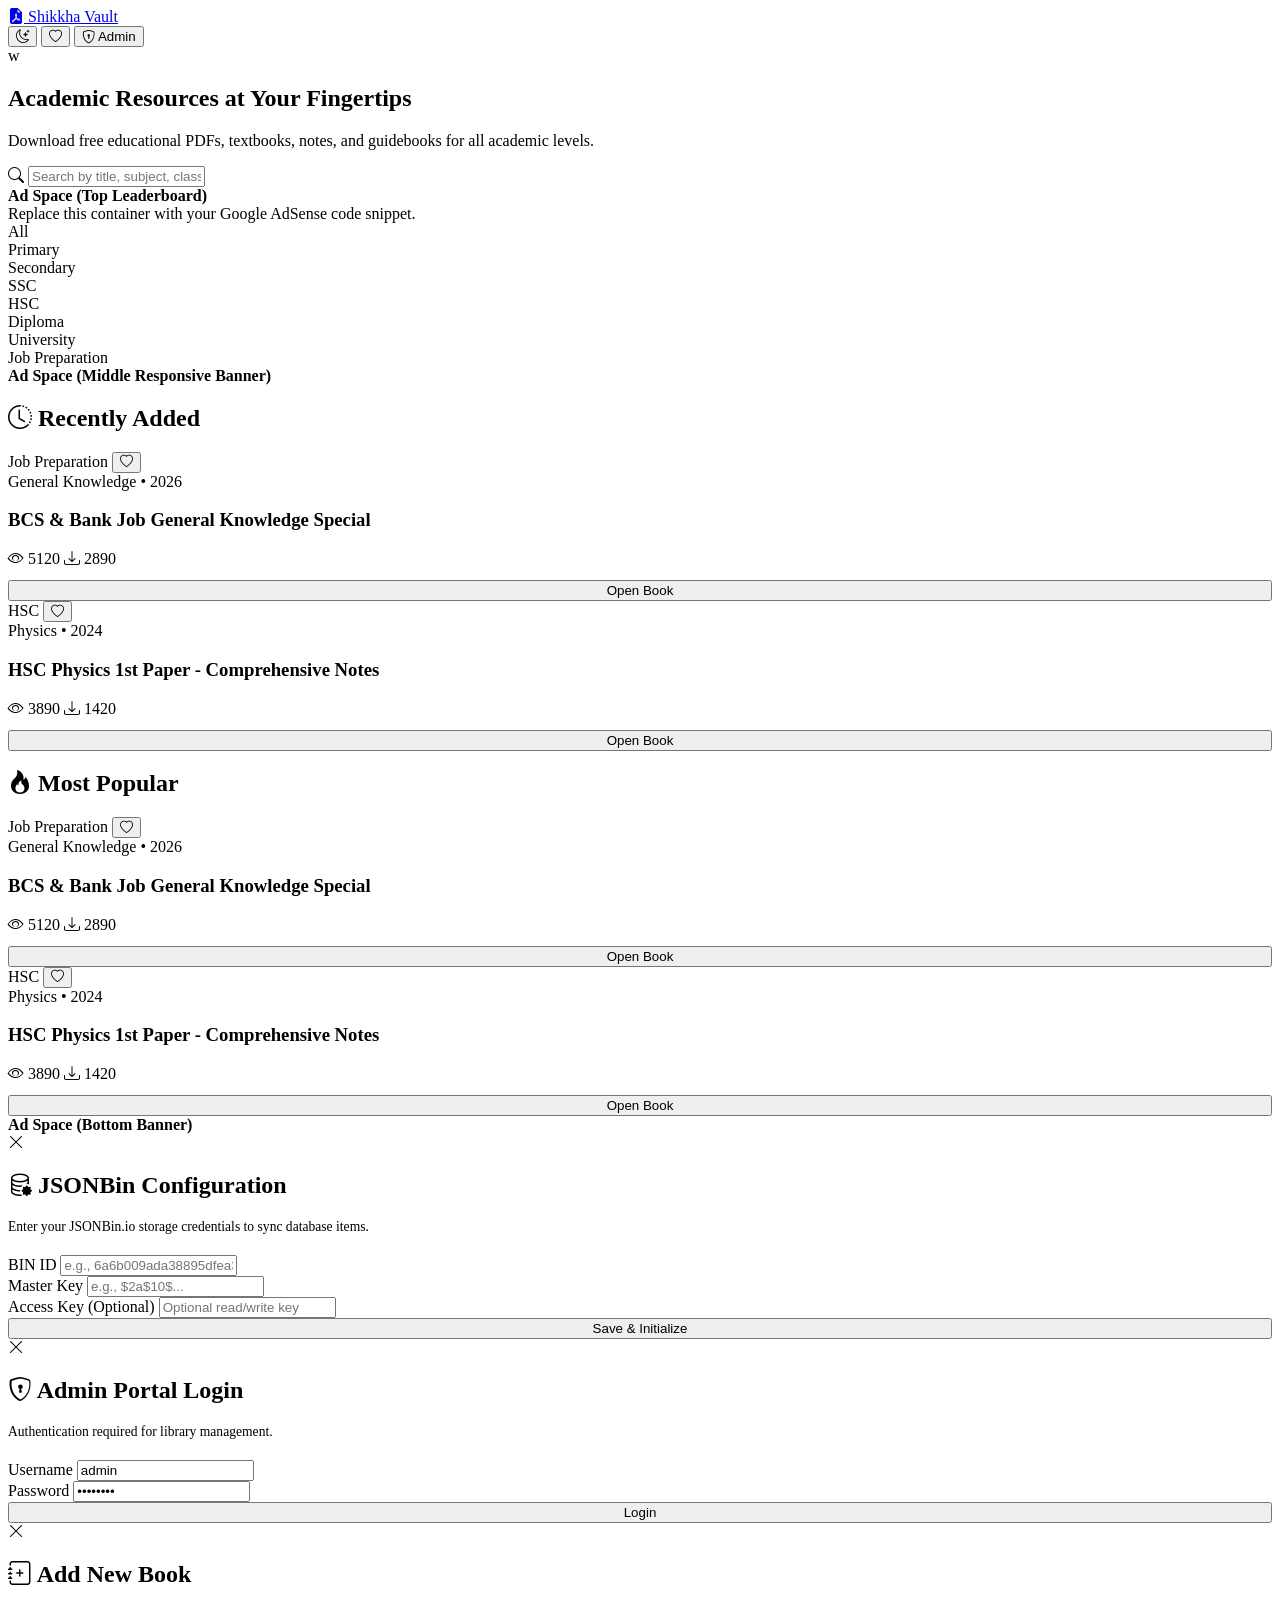
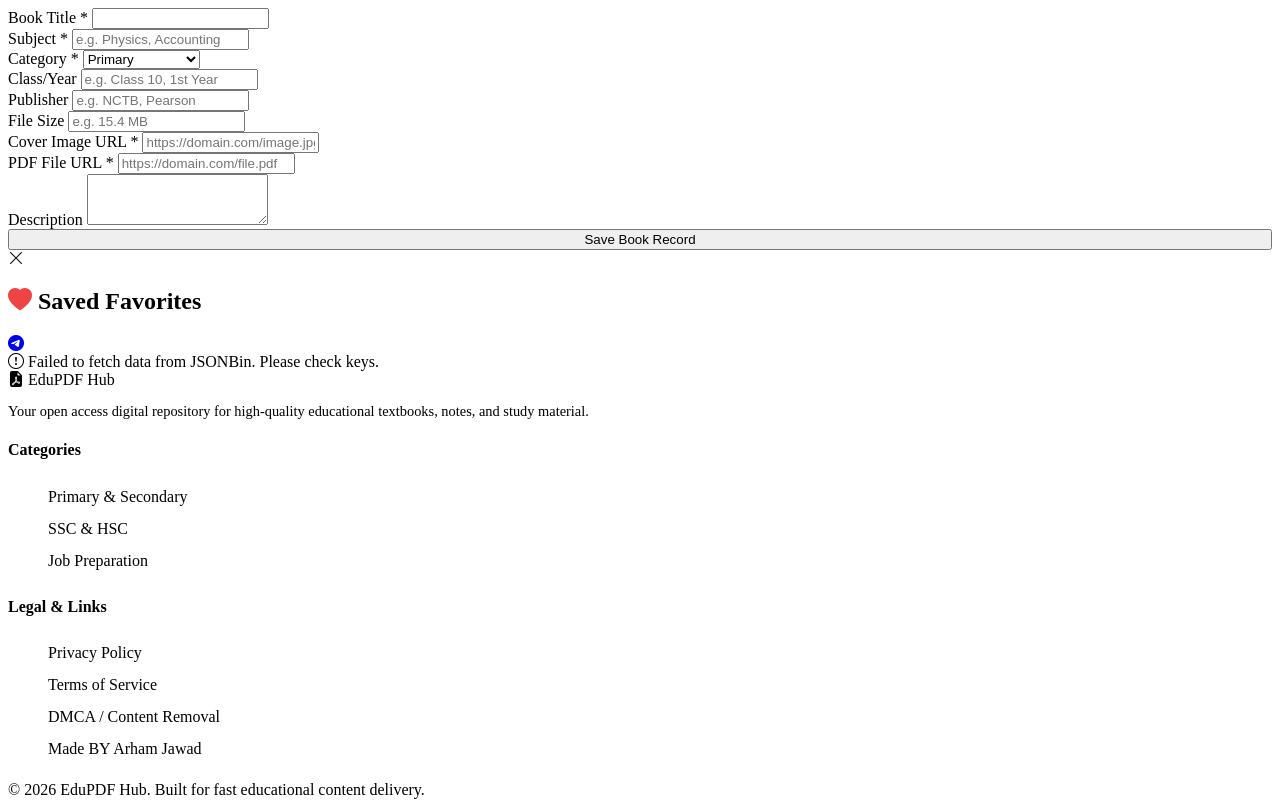
==== commit 0691afb5: "Cange css and js file name and move to css and js folder" ====
--- a/public/index.html
+++ b/public/index.html
@@ -26,7 +26,7 @@
     <link rel="preconnect" href="https://fonts.gstatic.com" crossorigin>
     <link href="https://fonts.googleapis.com/css2?family=Poppins:wght@300;400;500;600;700&display=swap" rel="stylesheet">
     <link rel="stylesheet" href="https://cdn.jsdelivr.net/npm/bootstrap-icons@1.11.1/font/bootstrap-icons.css">
-    <link rel="stylesheet" href="/src/style.css">
+    <link rel="stylesheet" href="/src/home.css">
     <script src="/src/script.js" defer></script>
 </head>
 <body>
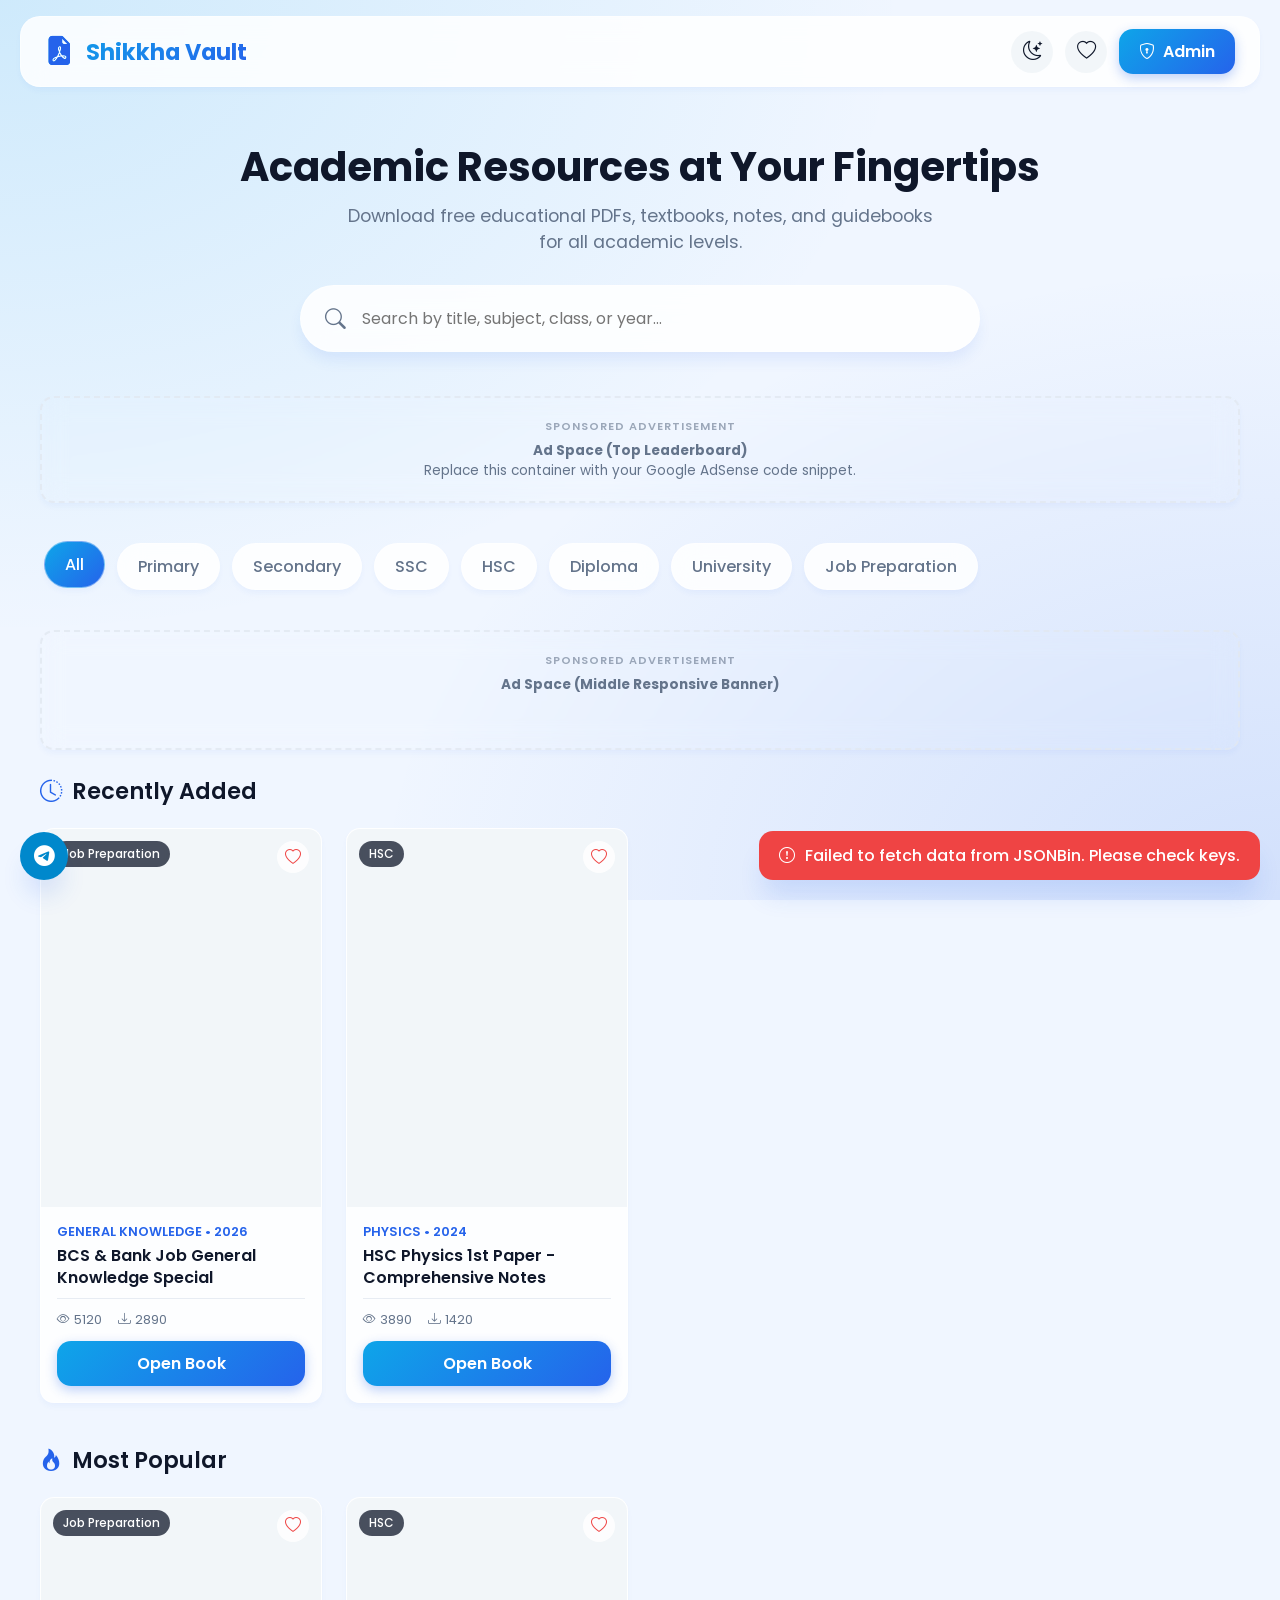
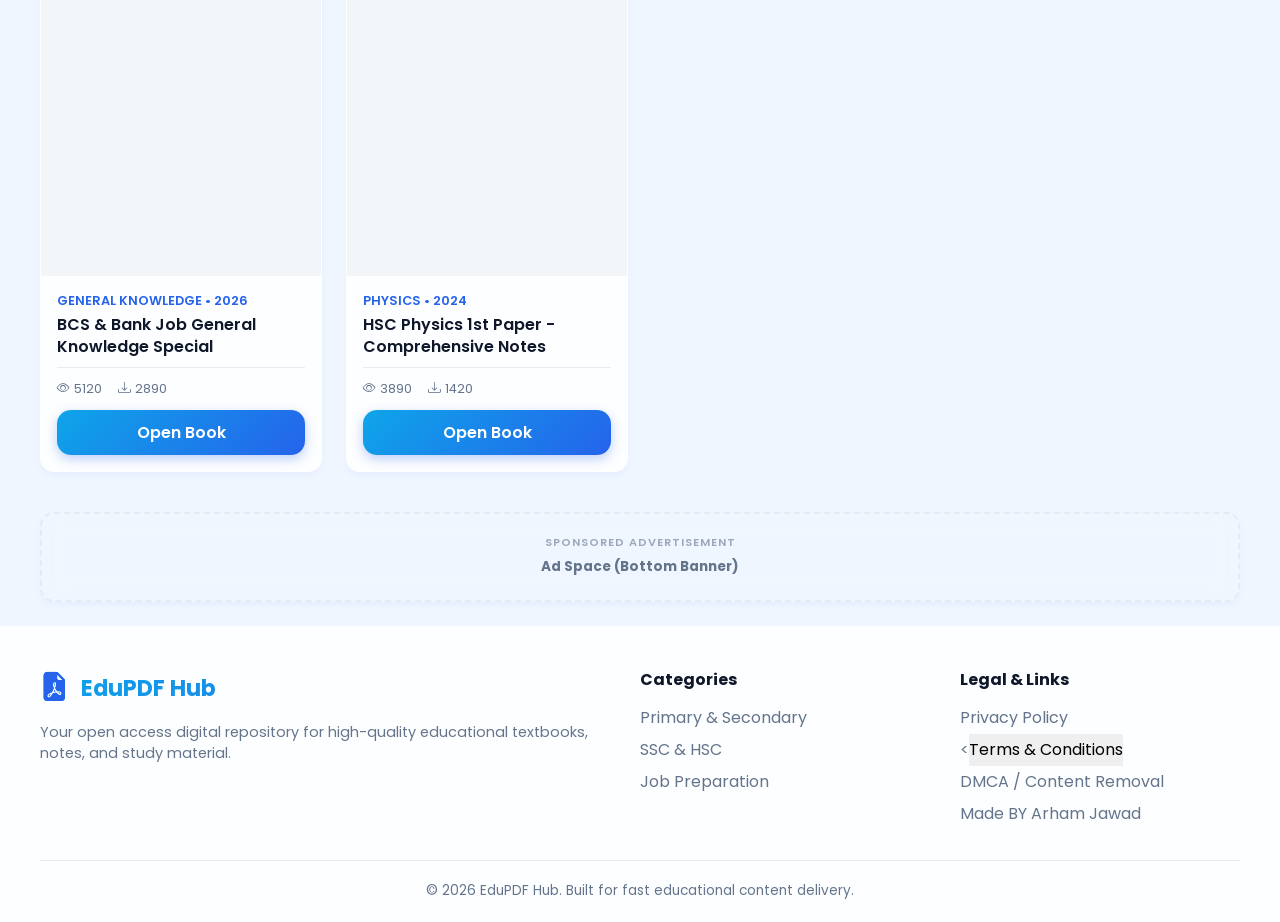
==== commit 9e126d9c: "aoldone" ====
--- a/public/index.html
+++ b/public/index.html
@@ -5,7 +5,7 @@
     <meta name="viewport" content="width=device-width, initial-scale=1.0">
     <title>Sikkha vault- Free PDF Library</title>
     <!-- logo -->
-     <link rel="shortcut icon" type="x-icon" href="icon.png" background-color="#FFFFFF">
+     <link rel="shortcut icon" type="x-icon" href="/assets/image/icon.png" background-color="#FFFFFF">
     <!-- SEO & Open Graph Meta Tags -->
     <meta name="description" content="sikkhavault, Download educational PDFs, text books, notes, and study materials for Primary, Secondary, SSC, HSC, Diploma, University, and Job Preparation.">
     <meta name="keywords" content="sikkhavault, Books, PDF, SSC, HSC, Diploma, University, Job Prep, Study Materials">
@@ -26,8 +26,8 @@
     <link rel="preconnect" href="https://fonts.gstatic.com" crossorigin>
     <link href="https://fonts.googleapis.com/css2?family=Poppins:wght@300;400;500;600;700&display=swap" rel="stylesheet">
     <link rel="stylesheet" href="https://cdn.jsdelivr.net/npm/bootstrap-icons@1.11.1/font/bootstrap-icons.css">
-    <link rel="stylesheet" href="/src/home.css">
-    <script src="/src/script.js" defer></script>
+    <link rel="stylesheet" href="/src/CSS/home.css">
+    <script src="/src/JS/script.js" defer></script>
 </head>
 <body>
     <!--google AdSense-->
@@ -59,7 +59,7 @@
 
     <!-- ==========================================================================
        HOME VIEW
-       ========================================================================== -->w
+       ========================================================================== -->
     <main id="homeView" class="container">
         <!-- Hero Section -->
         <section class="hero">
@@ -429,7 +429,7 @@
                     <h4>Legal & Links</h4>
                     <ul style="list-style: none; margin-top: 10px; color: var(--text-muted); line-height: 2;">
                         <li>Privacy Policy</li>
-                        <li>Terms of Service</li>
+                        <<button onclick="window.location.href='Terms-and-Conditions.html'">Terms & Conditions</button>
                         <li>DMCA / Content Removal</li>
                         <li>Made BY Arham Jawad</li>
                     </ul>
--- a/src/CSS/home.css
+++ b/src/CSS/home.css
@@ -0,0 +1,862 @@
+:root {
+            --primary-gradient: linear-gradient(135deg, #0ea5e9 0%, #2563eb 100%);
+            --primary: #2563eb;
+            --primary-dark: #1d4ed8;
+            --secondary: #0ea5e9;
+            --accent: #10b981;
+            --accent-hover: #059669;
+            
+            --bg-body: #f0f6ff;
+            --bg-card: rgba(255, 255, 255, 0.85);
+            --bg-card-hover: rgba(255, 255, 255, 0.95);
+            --bg-modal: #ffffff;
+            --bg-input: rgba(241, 245, 249, 0.9);
+            
+            --text-main: #0f172a;
+            --text-muted: #64748b;
+            --text-inverse: #ffffff;
+            
+            --border-color: rgba(226, 232, 240, 0.8);
+            --glass-border: rgba(255, 255, 255, 0.4);
+            --shadow-sm: 0 4px 6px -1px rgba(37, 99, 235, 0.05);
+            --shadow-md: 0 10px 15px -3px rgba(37, 99, 235, 0.1);
+            --shadow-lg: 0 20px 25px -5px rgba(37, 99, 235, 0.15);
+            
+            --radius-sm: 8px;
+            --radius-md: 14px;
+            --radius-lg: 20px;
+            --radius-full: 9999px;
+            
+            --transition: all 0.3s cubic-bezier(0.4, 0, 0.2, 1);
+        }
+
+        [data-theme="dark"] {
+            --bg-body: #0b1120;
+            --bg-card: rgba(30, 41, 59, 0.7);
+            --bg-card-hover: rgba(30, 41, 59, 0.9);
+            --bg-modal: #1e293b;
+            --bg-input: rgba(15, 23, 42, 0.8);
+            
+            --text-main: #f8fafc;
+            --text-muted: #94a3b8;
+            
+            --border-color: rgba(51, 65, 85, 0.8);
+            --glass-border: rgba(255, 255, 255, 0.08);
+            --shadow-sm: 0 4px 6px -1px rgba(0, 0, 0, 0.3);
+            --shadow-md: 0 10px 15px -3px rgba(0, 0, 0, 0.4);
+            --shadow-lg: 0 20px 25px -5px rgba(0, 0, 0, 0.5);
+        }
+
+        /* ==========================================================================
+           2. BASE & RESET
+           ========================================================================== */
+        * {
+            box-sizing: border-box;
+            margin: 0;
+            padding: 0;
+            font-family: 'Poppins', sans-serif;
+            -webkit-tap-highlight-color: transparent;
+        }
+
+        body {
+            background: var(--bg-body);
+            color: var(--text-main);
+            min-height: 100vh;
+            display: flex;
+            flex-direction: column;
+            overflow-x: hidden;
+            transition: background-color 0.3s ease, color 0.3s ease;
+            background-image: 
+                radial-gradient(at 0% 0%, rgba(14, 165, 233, 0.15) 0px, transparent 50%),
+                radial-gradient(at 100% 100%, rgba(37, 99, 235, 0.15) 0px, transparent 50%);
+            background-attachment: fixed;
+        }
+
+        a {
+            color: inherit;
+            text-decoration: none;
+        }
+
+        button, input, select, textarea {
+            font: inherit;
+            outline: none;
+            border: none;
+        }
+
+        button {
+            cursor: pointer;
+        }
+
+        /* Glassmorphism utility */
+        .glass {
+            background: var(--bg-card);
+            backdrop-filter: blur(12px);
+            -webkit-backdrop-filter: blur(12px);
+            border: 1px solid var(--glass-border);
+            box-shadow: var(--shadow-sm);
+        }
+
+        .container {
+            width: 100%;
+            max-width: 1240px;
+            margin: 0 auto;
+            padding: 0 20px;
+        }
+
+        /* ==========================================================================
+           3. NAVBAR & NAVIGATION
+           ========================================================================== */
+        .navbar {
+            position: sticky;
+            top: 0;
+            z-index: 1000;
+            padding: 16px 0;
+            transition: var(--transition);
+        }
+
+        .navbar-content {
+            display: flex;
+            align-items: center;
+            justify-content: space-between;
+            border-radius: var(--radius-lg);
+            padding: 12px 24px;
+        }
+
+        .brand-logo {
+            display: flex;
+            align-items: center;
+            gap: 12px;
+            font-size: 1.4rem;
+            font-weight: 700;
+            background: var(--primary-gradient);
+            -webkit-background-clip: text;
+            background-clip: text;
+            -webkit-text-fill-color: transparent;
+        }
+
+        .brand-logo i {
+            font-size: 1.8rem;
+            color: var(--primary);
+            -webkit-text-fill-color: initial;
+        }
+
+        .nav-actions {
+            display: flex;
+            align-items: center;
+            gap: 12px;
+        }
+
+        .icon-btn {
+            width: 42px;
+            height: 42px;
+            border-radius: var(--radius-full);
+            display: flex;
+            align-items: center;
+            justify-content: center;
+            font-size: 1.2rem;
+            color: var(--text-main);
+            background: var(--bg-input);
+            transition: var(--transition);
+        }
+
+        .icon-btn:hover {
+            transform: translateY(-2px);
+            color: var(--primary);
+        }
+
+        .btn {
+            padding: 10px 20px;
+            border-radius: var(--radius-md);
+            font-weight: 600;
+            display: inline-flex;
+            align-items: center;
+            gap: 8px;
+            transition: var(--transition);
+        }
+
+        .btn-primary {
+            background: var(--primary-gradient);
+            color: var(--text-inverse);
+            box-shadow: 0 4px 12px rgba(37, 99, 235, 0.3);
+        }
+
+        .btn-primary:hover {
+            transform: translateY(-2px);
+            box-shadow: 0 6px 20px rgba(37, 99, 235, 0.4);
+        }
+
+        .btn-success {
+            background: var(--accent);
+            color: var(--text-inverse);
+            box-shadow: 0 4px 12px rgba(16, 185, 129, 0.3);
+        }
+
+        .btn-success:hover {
+            background: var(--accent-hover);
+            transform: translateY(-2px);
+            box-shadow: 0 6px 20px rgba(16, 185, 129, 0.4);
+        }
+
+        /* ==========================================================================
+           4. HERO & SEARCH
+           ========================================================================== */
+        .hero {
+            padding: 40px 0 20px 0;
+            text-align: center;
+        }
+
+        .hero h1 {
+            font-size: 2.5rem;
+            font-weight: 700;
+            margin-bottom: 12px;
+            line-height: 1.2;
+        }
+
+        .hero p {
+            color: var(--text-muted);
+            font-size: 1.1rem;
+            margin-bottom: 30px;
+            max-width: 600px;
+            margin-left: auto;
+            margin-right: auto;
+        }
+
+        .search-container {
+            max-width: 680px;
+            margin: 0 auto;
+            position: relative;
+        }
+
+        .search-bar {
+            display: flex;
+            align-items: center;
+            padding: 8px 16px;
+            border-radius: var(--radius-full);
+            box-shadow: var(--shadow-md);
+        }
+
+        .search-bar i {
+            font-size: 1.3rem;
+            color: var(--text-muted);
+            margin-left: 8px;
+        }
+
+        .search-bar input {
+            width: 100%;
+            padding: 12px 16px;
+            background: transparent;
+            color: var(--text-main);
+            font-size: 1rem;
+        }
+
+        .search-suggestions {
+            position: absolute;
+            top: 110%;
+            left: 0;
+            right: 0;
+            border-radius: var(--radius-md);
+            max-height: 300px;
+            overflow-y: auto;
+            z-index: 100;
+            display: none;
+            box-shadow: var(--shadow-lg);
+        }
+
+        .suggestion-item {
+            padding: 12px 20px;
+            display: flex;
+            align-items: center;
+            justify-content: space-between;
+            cursor: pointer;
+            border-bottom: 1px solid var(--border-color);
+            transition: var(--transition);
+        }
+
+        .suggestion-item:last-child {
+            border-bottom: none;
+        }
+
+        .suggestion-item:hover {
+            background: var(--bg-input);
+            color: var(--primary);
+        }
+
+        /* ==========================================================================
+           5. CATEGORIES & CHIPS
+           ========================================================================== */
+        .category-section {
+            margin: 30px 0;
+        }
+
+        .category-scroll {
+            display: flex;
+            gap: 12px;
+            overflow-x: auto;
+            padding: 10px 4px;
+            scrollbar-width: none;
+        }
+
+        .category-scroll::-webkit-scrollbar {
+            display: none;
+        }
+
+        .category-chip {
+            padding: 10px 20px;
+            border-radius: var(--radius-full);
+            white-space: nowrap;
+            font-weight: 500;
+            cursor: pointer;
+            transition: var(--transition);
+            color: var(--text-muted);
+            display: flex;
+            align-items: center;
+            gap: 8px;
+        }
+
+        .category-chip.active, .category-chip:hover {
+            background: var(--primary-gradient);
+            color: var(--text-inverse);
+            transform: translateY(-2px);
+            box-shadow: var(--shadow-sm);
+        }
+
+        /* ==========================================================================
+           6. ADVERTISEMENT PLACEHOLDERS
+           ========================================================================== */
+        .ad-banner {
+            margin: 24px 0;
+            padding: 20px;
+            border-radius: var(--radius-md);
+            text-align: center;
+            border: 2px dashed var(--border-color);
+            background: rgba(255, 255, 255, 0.02);
+            color: var(--text-muted);
+            font-size: 0.85rem;
+            position: relative;
+            overflow: hidden;
+        }
+
+        .ad-banner::before {
+            content: "SPONSORED ADVERTISEMENT";
+            display: block;
+            font-size: 0.7rem;
+            font-weight: 600;
+            letter-spacing: 1px;
+            margin-bottom: 6px;
+            opacity: 0.6;
+        }
+
+        .ad-top { min-height: 90px; }
+        .ad-middle { min-height: 120px; }
+        .ad-bottom { min-height: 90px; }
+        .ad-sidebar { min-height: 250px; }
+
+        /* ==========================================================================
+           7. MAIN CONTENT LAYOUT & GRID
+           ========================================================================== */
+        .section-header {
+            display: flex;
+            align-items: center;
+            justify-content: space-between;
+            margin-bottom: 20px;
+        }
+
+        .section-title {
+            font-size: 1.4rem;
+            font-weight: 600;
+            display: flex;
+            align-items: center;
+            gap: 10px;
+        }
+
+        .section-title i {
+            color: var(--primary);
+        }
+
+        .book-grid {
+            display: grid;
+            grid-template-columns: repeat(auto-fill, minmax(240px, 1fr));
+            gap: 24px;
+            margin-bottom: 40px;
+        }
+
+        /* Book Card */
+        .book-card {
+            border-radius: var(--radius-md);
+            overflow: hidden;
+            display: flex;
+            flex-direction: column;
+            transition: var(--transition);
+            position: relative;
+            height: 100%;
+        }
+
+        .book-card:hover {
+            transform: translateY(-6px);
+            box-shadow: var(--shadow-lg);
+        }
+
+        .card-cover-wrapper {
+            position: relative;
+            width: 100%;
+            padding-top: 135%; /* 3:4 Aspect Ratio */
+            overflow: hidden;
+            background: var(--bg-input);
+        }
+
+        .card-cover {
+            position: absolute;
+            top: 0;
+            left: 0;
+            width: 100%;
+            height: 100%;
+            object-fit: cover;
+            transition: var(--transition);
+        }
+
+        .book-card:hover .card-cover {
+            transform: scale(1.05);
+        }
+
+        .badge-category {
+            position: absolute;
+            top: 12px;
+            left: 12px;
+            background: rgba(15, 23, 42, 0.75);
+            backdrop-filter: blur(4px);
+            color: #fff;
+            padding: 4px 10px;
+            border-radius: var(--radius-full);
+            font-size: 0.75rem;
+            font-weight: 500;
+        }
+
+        .fav-btn {
+            position: absolute;
+            top: 12px;
+            right: 12px;
+            width: 32px;
+            height: 32px;
+            border-radius: var(--radius-full);
+            background: rgba(255, 255, 255, 0.85);
+            color: #ef4444;
+            display: flex;
+            align-items: center;
+            justify-content: center;
+            cursor: pointer;
+            transition: var(--transition);
+            z-index: 2;
+        }
+
+        .fav-btn:hover {
+            transform: scale(1.1);
+        }
+
+        .card-body {
+            padding: 16px;
+            display: flex;
+            flex-direction: column;
+            flex-grow: 1;
+        }
+
+        .card-meta {
+            font-size: 0.8rem;
+            color: var(--primary);
+            font-weight: 600;
+            margin-bottom: 4px;
+            text-transform: uppercase;
+        }
+
+        .card-title {
+            font-size: 1rem;
+            font-weight: 600;
+            line-height: 1.4;
+            margin-bottom: 8px;
+            display: -webkit-box;
+            -webkit-line-clamp: 2;
+            line-clamp: 2;
+            -webkit-box-orient: vertical;
+            overflow: hidden;
+        }
+
+        .card-stats {
+            display: flex;
+            align-items: center;
+            gap: 16px;
+            font-size: 0.8rem;
+            color: var(--text-muted);
+            margin-top: auto;
+            padding-top: 12px;
+            border-top: 1px solid var(--border-color);
+        }
+
+        .card-stats span {
+            display: flex;
+            align-items: center;
+            gap: 4px;
+        }
+
+        /* ==========================================================================
+           8. BOOK DETAILS PAGE / VIEW
+           ========================================================================== */
+        .details-page {
+            display: none;
+            padding: 20px 0 60px 0;
+        }
+
+        .details-grid {
+            display: grid;
+            grid-template-columns: 320px 1fr 300px;
+            gap: 30px;
+        }
+
+        @media (max-width: 1024px) {
+            .details-grid {
+                grid-template-columns: 280px 1fr;
+            }
+            .sidebar-col {
+                grid-column: span 2;
+            }
+        }
+
+        @media (max-width: 768px) {
+            .details-grid {
+                grid-template-columns: 1fr;
+            }
+            .sidebar-col {
+                grid-column: span 1;
+            }
+        }
+
+        .details-cover {
+            width: 100%;
+            border-radius: var(--radius-md);
+            box-shadow: var(--shadow-lg);
+            object-fit: cover;
+            aspect-ratio: 3/4;
+        }
+
+        .details-info {
+            display: flex;
+            flex-direction: column;
+        }
+
+        .details-title {
+            font-size: 2rem;
+            font-weight: 700;
+            margin-bottom: 12px;
+        }
+
+        .details-tags {
+            display: flex;
+            flex-wrap: wrap;
+            gap: 8px;
+            margin-bottom: 20px;
+        }
+
+        .tag {
+            background: var(--bg-input);
+            color: var(--text-muted);
+            padding: 6px 12px;
+            border-radius: var(--radius-sm);
+            font-size: 0.85rem;
+            font-weight: 500;
+        }
+
+        .details-spec-grid {
+            display: grid;
+            grid-template-columns: repeat(2, 1fr);
+            gap: 16px;
+            margin: 20px 0;
+            padding: 20px;
+            border-radius: var(--radius-md);
+            background: var(--bg-input);
+        }
+
+        .spec-item {
+            display: flex;
+            flex-direction: column;
+        }
+
+        .spec-label {
+            font-size: 0.75rem;
+            color: var(--text-muted);
+            text-transform: uppercase;
+        }
+
+        .spec-value {
+            font-size: 0.95rem;
+            font-weight: 600;
+        }
+
+        .download-box {
+            padding: 24px;
+            border-radius: var(--radius-md);
+            text-align: center;
+            margin-top: 20px;
+        }
+
+        /* ==========================================================================
+           9. ADMIN PANEL & MODALS
+           ========================================================================== */
+        .modal-overlay {
+            position: fixed;
+            top: 0;
+            left: 0;
+            right: 0;
+            bottom: 0;
+            background: rgba(15, 23, 42, 0.6);
+            backdrop-filter: blur(6px);
+            z-index: 2000;
+            display: none;
+            align-items: center;
+            justify-content: center;
+            padding: 20px;
+        }
+
+        .modal-card {
+            width: 100%;
+            max-width: 600px;
+            max-height: 90vh;
+            overflow-y: auto;
+            border-radius: var(--radius-lg);
+            padding: 30px;
+            position: relative;
+            animation: modalUp 0.3s cubic-bezier(0.16, 1, 0.3, 1);
+        }
+
+        .modal-lg {
+            max-width: 900px;
+        }
+
+        @keyframes modalUp {
+            from { opacity: 0; transform: translateY(20px); }
+            to { opacity: 1; transform: translateY(0); }
+        }
+
+        .modal-close {
+            position: absolute;
+            top: 20px;
+            right: 20px;
+            font-size: 1.4rem;
+            cursor: pointer;
+            color: var(--text-muted);
+        }
+
+        .form-group {
+            margin-bottom: 18px;
+        }
+
+        .form-group label {
+            display: block;
+            font-size: 0.85rem;
+            font-weight: 600;
+            margin-bottom: 6px;
+            color: var(--text-main);
+        }
+
+        .form-control {
+            width: 100%;
+            padding: 10px 14px;
+            border-radius: var(--radius-sm);
+            background: var(--bg-input);
+            border: 1px solid var(--border-color);
+            color: var(--text-main);
+            transition: var(--transition);
+        }
+
+        .form-control:focus {
+            border-color: var(--primary);
+            box-shadow: 0 0 0 3px rgba(37, 99, 235, 0.15);
+        }
+
+        .form-row {
+            display: grid;
+            grid-template-columns: repeat(2, 1fr);
+            gap: 16px;
+        }
+
+        @media (max-width: 600px) {
+            .form-row { grid-template-columns: 1fr; }
+        }
+
+        .admin-dashboard {
+            display: none;
+            padding: 30px 0;
+        }
+
+        .stats-grid {
+            display: grid;
+            grid-template-columns: repeat(auto-fit, minmax(200px, 1fr));
+            gap: 20px;
+            margin-bottom: 30px;
+        }
+
+        .stat-card {
+            padding: 20px;
+            border-radius: var(--radius-md);
+            display: flex;
+            align-items: center;
+            gap: 16px;
+        }
+
+        .stat-icon {
+            width: 50px;
+            height: 50px;
+            border-radius: var(--radius-md);
+            background: rgba(37, 99, 235, 0.1);
+            color: var(--primary);
+            display: flex;
+            align-items: center;
+            justify-content: center;
+            font-size: 1.5rem;
+        }
+
+        .stat-val {
+            font-size: 1.6rem;
+            font-weight: 700;
+        }
+
+        .stat-lbl {
+            font-size: 0.8rem;
+            color: var(--text-muted);
+        }
+
+        .admin-table-wrapper {
+            overflow-x: auto;
+            border-radius: var(--radius-md);
+            margin-top: 20px;
+        }
+
+        .admin-table {
+            width: 100%;
+            border-collapse: collapse;
+            text-align: left;
+            font-size: 0.9rem;
+        }
+
+        .admin-table th, .admin-table td {
+            padding: 14px 18px;
+            border-bottom: 1px solid var(--border-color);
+        }
+
+        .admin-table th {
+            background: var(--bg-input);
+            font-weight: 600;
+        }
+
+        /* ==========================================================================
+           10. SKELETON LOADERS, TOASTS & UTILITIES
+           ========================================================================== */
+        .skeleton {
+            background: linear-gradient(90deg, var(--bg-input) 25%, var(--border-color) 50%, var(--bg-input) 75%);
+            background-size: 200% 100%;
+            animation: loading 1.5s infinite;
+            border-radius: var(--radius-sm);
+        }
+
+        @keyframes loading {
+            0% { background-position: 200% 0; }
+            100% { background-position: -200% 0; }
+        }
+
+        .toast-container {
+            position: fixed;
+            bottom: 20px;
+            right: 20px;
+            z-index: 3000;
+            display: flex;
+            flex-direction: column;
+            gap: 10px;
+        }
+
+        .toast {
+            padding: 12px 20px;
+            border-radius: var(--radius-md);
+            color: #fff;
+            font-weight: 500;
+            display: flex;
+            align-items: center;
+            gap: 10px;
+            box-shadow: var(--shadow-lg);
+            animation: slideIn 0.3s cubic-bezier(0.16, 1, 0.3, 1);
+        }
+
+        @keyframes slideIn {
+            from { transform: translateX(100%); opacity: 0; }
+            to { transform: translateX(0); opacity: 1; }
+        }
+
+        .toast-success { background: #10b981; }
+        .toast-error { background: #ef4444; }
+        .toast-info { background: #2563eb; }
+
+        /* Floating Buttons */
+        .floating-btn-group {
+            position: fixed;
+            bottom: 20px;
+            left: 20px;
+            display: flex;
+            flex-direction: column;
+            gap: 12px;
+            z-index: 999;
+        }
+
+        .float-btn {
+            width: 48px;
+            height: 48px;
+            border-radius: var(--radius-full);
+            display: flex;
+            align-items: center;
+            justify-content: center;
+            color: #fff;
+            font-size: 1.3rem;
+            box-shadow: var(--shadow-lg);
+            transition: var(--transition);
+        }
+
+        .telegram-btn { background: #0088cc; }
+        .back-top-btn { background: var(--primary); display: none; }
+
+        .float-btn:hover {
+            transform: scale(1.1);
+        }
+
+        /* Footer */
+        footer {
+            margin-top: auto;
+            padding: 40px 0 20px 0;
+            border-top: 1px solid var(--border-color);
+            background: var(--bg-card);
+        }
+
+        .footer-grid {
+            display: grid;
+            grid-template-columns: 2fr 1fr 1fr;
+            gap: 40px;
+            margin-bottom: 30px;
+        }
+
+        @media (max-width: 768px) {
+            .footer-grid { grid-template-columns: 1fr; }
+        }
+
+        .footer-bottom {
+            text-align: center;
+            padding-top: 20px;
+            border-top: 1px solid var(--border-color);
+            color: var(--text-muted);
+            font-size: 0.85rem;
+        }
+
+        /* 404 State */
+        .error-state {
+            text-align: center;
+            padding: 80px 20px;
+        }
+
+        .error-state i {
+            font-size: 4rem;
+            color: var(--text-muted);
+            margin-bottom: 16px;
+        }
